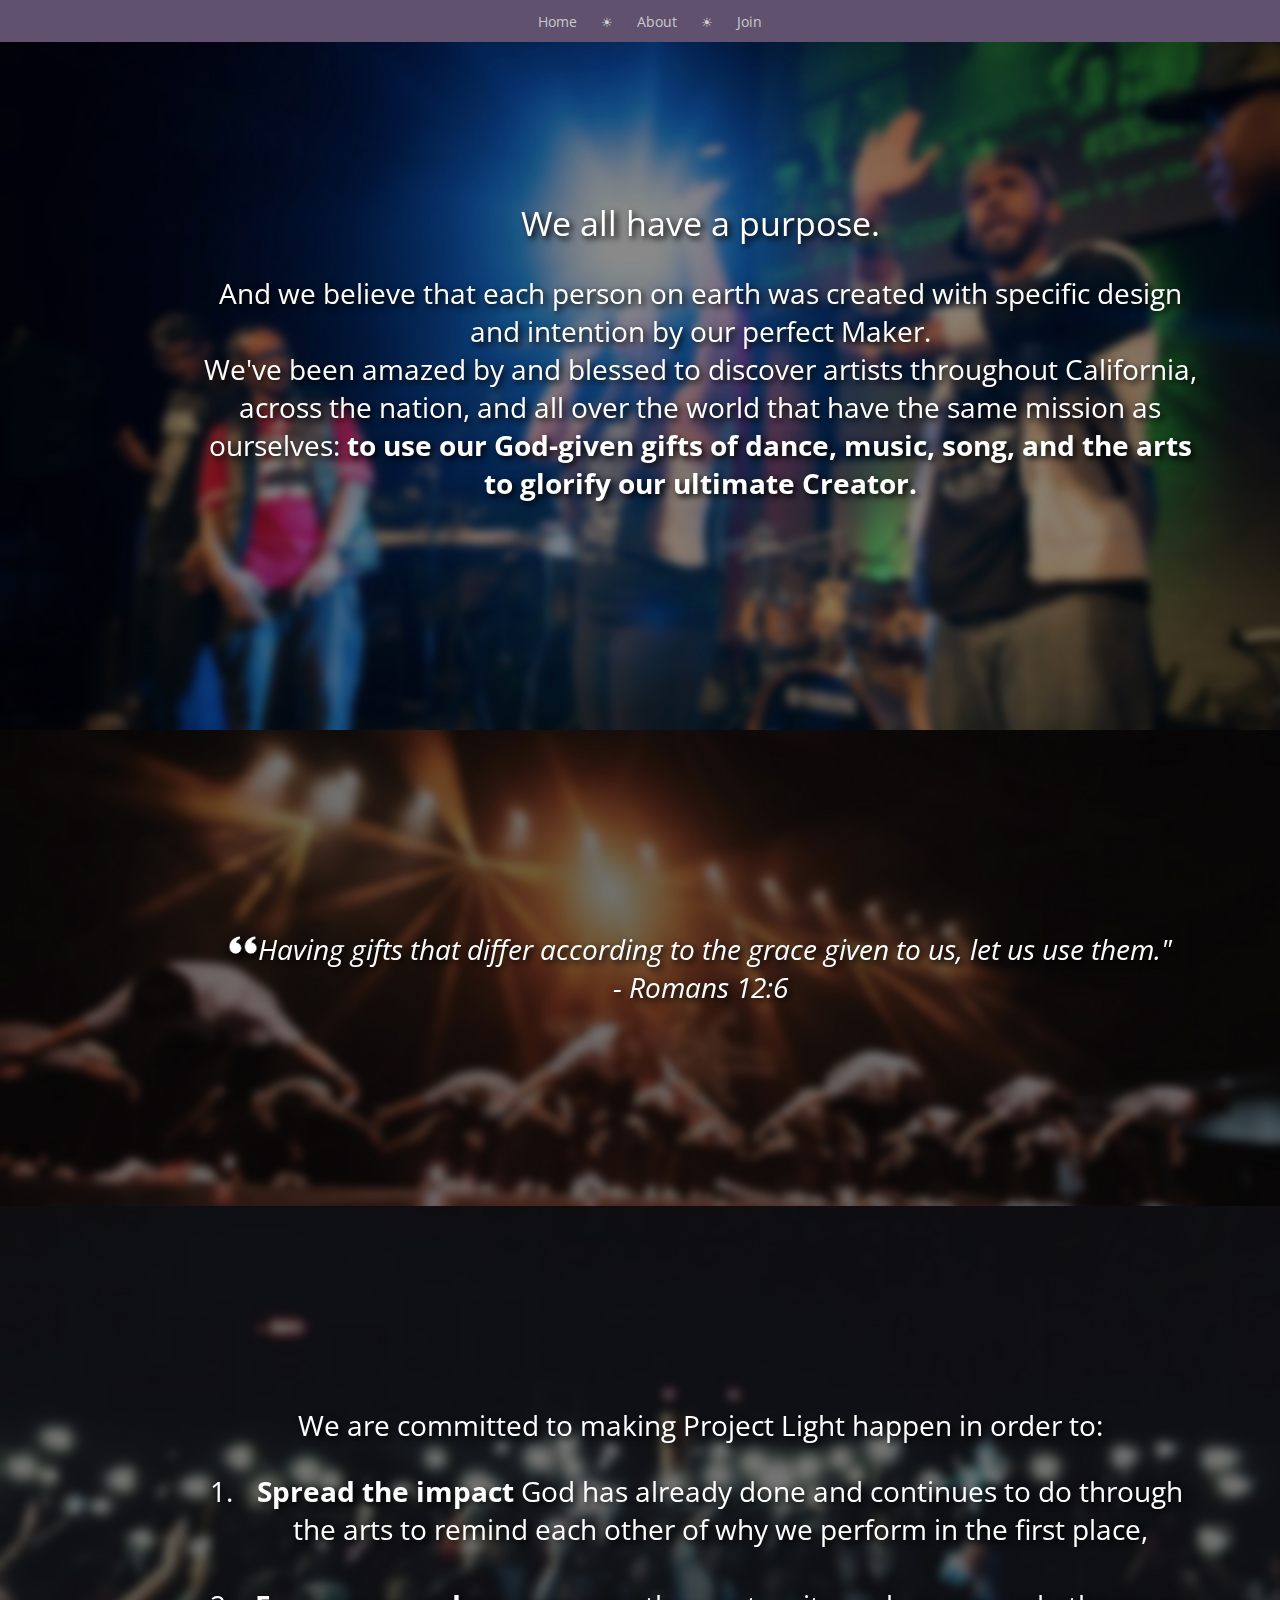
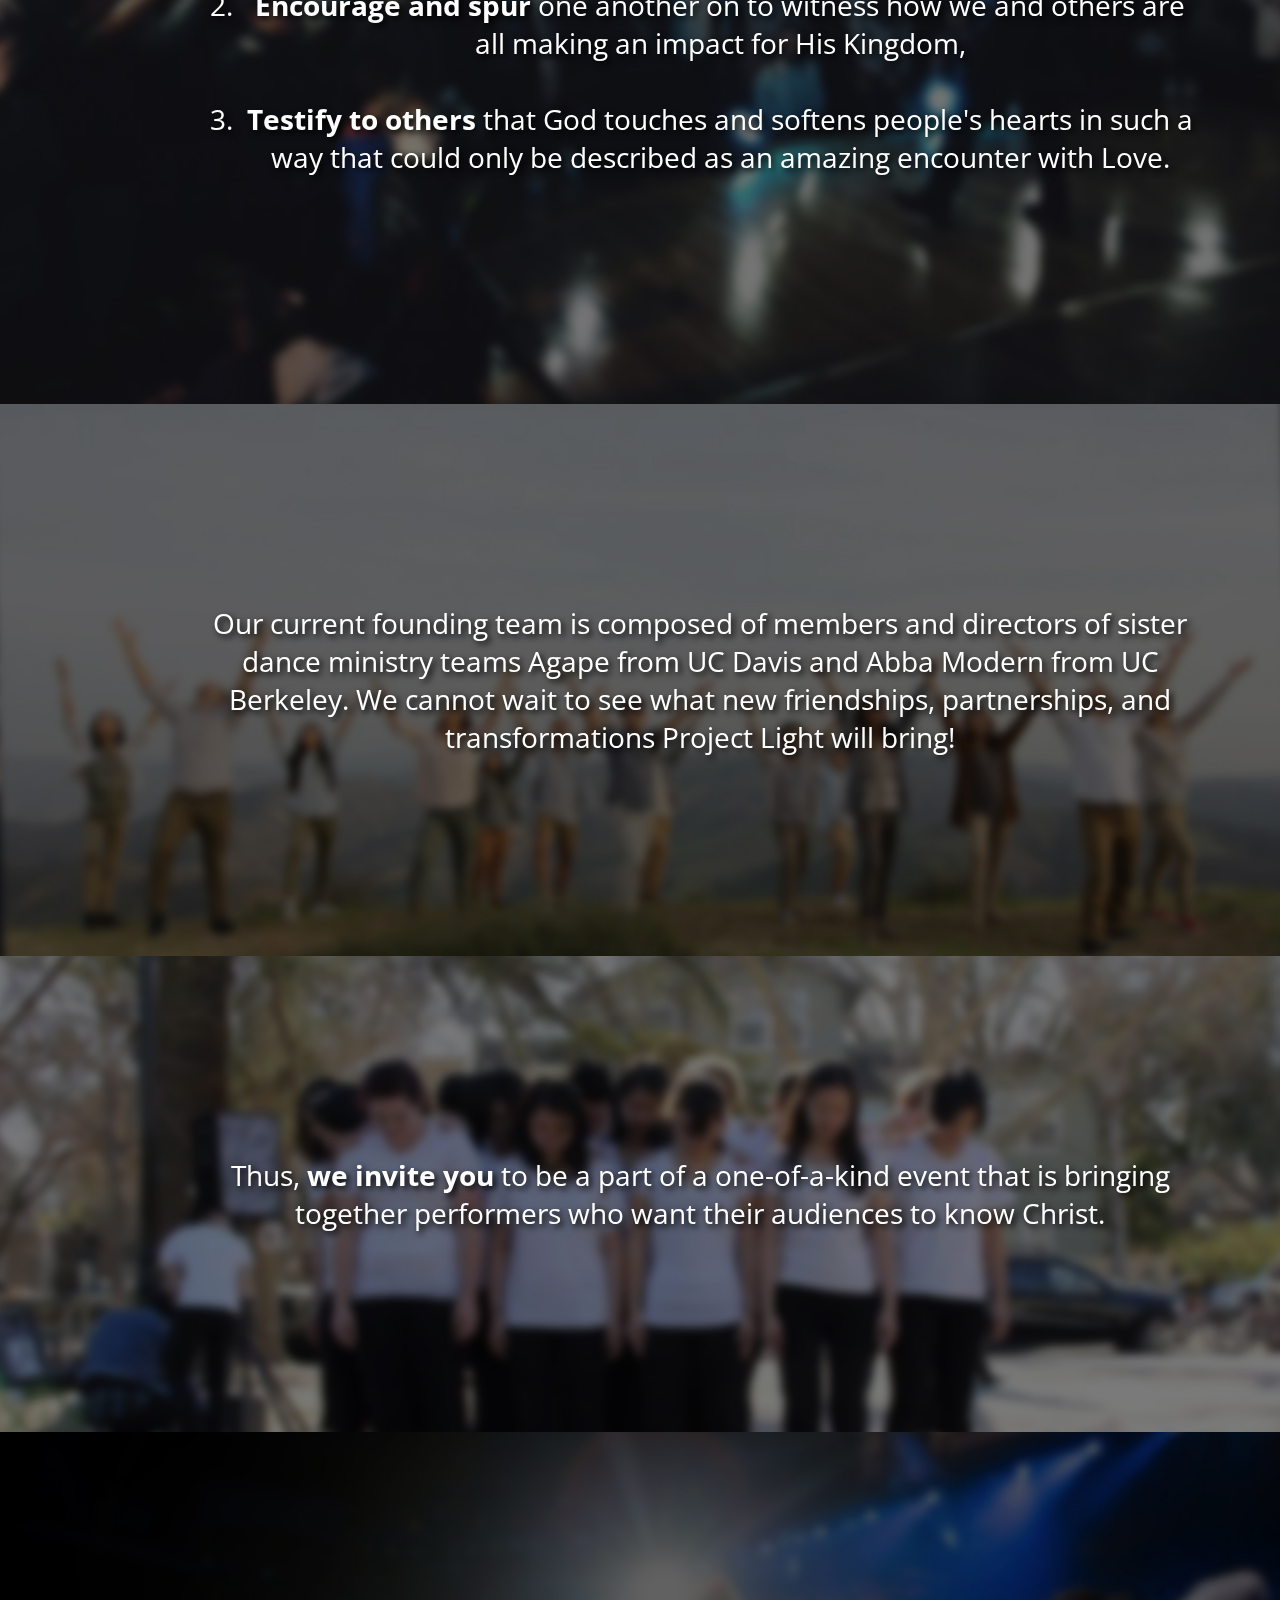
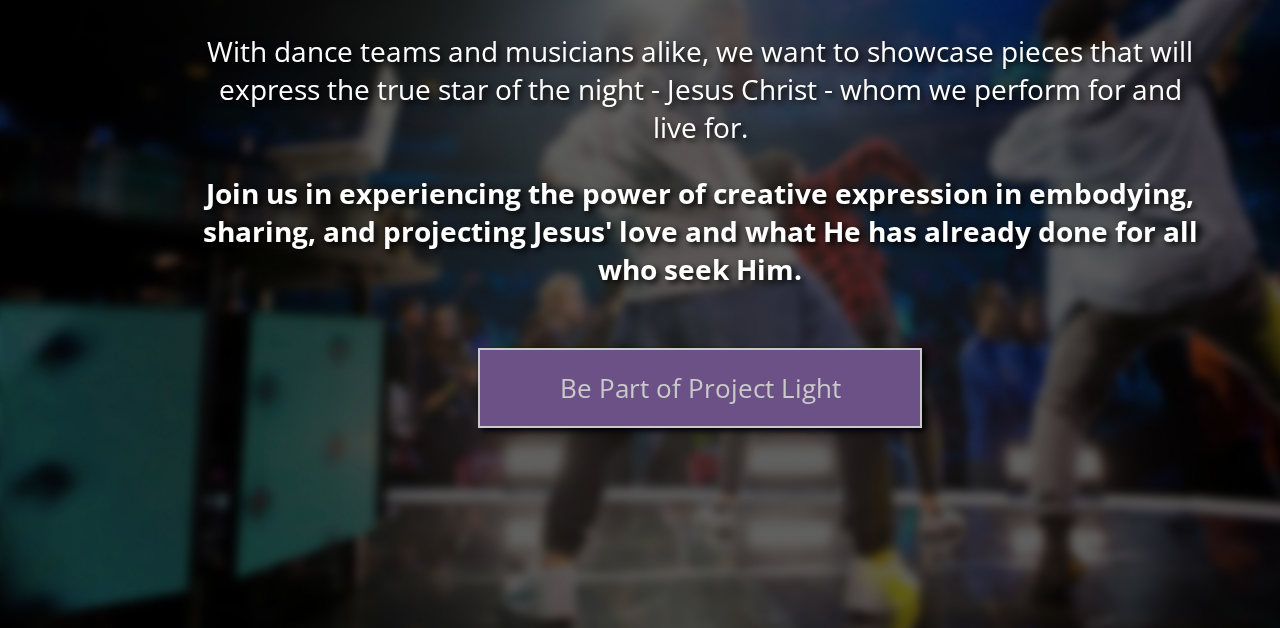
==== about.html @ 28d41141 "modify about copy again" ====
<html>
<head>
<title>About Project Light</title>
<link href="http://fonts.googleapis.com/css?family=Open+Sans:400,300,700,600" rel="stylesheet" type="text/css">
<link rel="stylesheet" type="text/css" href="assets/style.css" />
<script src="assets/jquery-1.9.1.js"></script>
<script src="assets/jquery.countdown.min.js"></script>
<script src="assets/script.js"></script>
</head>
<body>

	<div id="nav-bar">
		<a href="index.html" id="nav">Home</a> <small>&#9728;</small>
		<a href="about.html" id="nav">About</a> <small>&#9728;</small> 
		<a href="join.html" id="nav">Join</a>
	</div>


	<div id="page-wrapper">

		<section class="section" id="section1">
			<div class="text-reg">
				<big>We all have a purpose.</big> 
				<p>And we believe that each person on earth was created with specific design and intention by our perfect Maker.<br>
				We've been amazed by and blessed to discover artists throughout California, across the nation, and all over the world that have the same mission as ourselves: <b>to use our God-given gifts of dance, music, song, and the arts to glorify our ultimate Creator.</b></p>
			</div>
		</section>

		<section class="section" id="section2">
			<div class="text-reg">
			<img src="assets/img/icon-quote.png" width="30"><i>Having gifts that differ according to the grace given to us, let us use them." <br> - Romans 12:6</i>
			</div>
		</section>

		<section class="section" id="section3">
			<div class="text-reg">
				We are committed to making Project Light happen in order to:
				 <ol>
				 	<li><b>Spread the impact</b> God has already done and continues to do through the arts to remind each other of why we perform in the first place,</li><br>
				 	<li> <b>Encourage and spur</b> one another on to witness how we and others are all making an impact for His Kingdom,</li><br>
				 	<li> <b>Testify to others</b> that God touches and softens people's hearts in such a way that could only be described as an amazing encounter with Love.</li>
				</ol>
			</div>
		</section>

		<section class="section" id="section4">
			<div class="text-reg">
				Our current founding team is composed of members and directors of sister dance ministry teams Agape from UC Davis and Abba Modern from UC Berkeley. We cannot wait to see what new friendships, partnerships, and transformations Project Light will bring!
			</div>
		</section>

		<section class="section" id="section5">
			<div class="text-reg">
				Thus, <b>we invite you</b> to be a part of a one-of-a-kind event that is bringing together performers who want their audiences to know Christ.
			</div>
		</section>

		<section class="section" id="section6">
			<div class="text-reg">
				With dance teams and musicians alike, we want to showcase pieces that will express the true star of the night - Jesus Christ - whom we perform for and live for. 

				<p><b>Join us in experiencing the power of creative expression in embodying, sharing, and projecting Jesus' love and what He has already done for all who seek Him.</b></p>

				<a href="join.html">
					<div id="button">Be Part of Project Light</div>
				</a>
			</div>
		</section>

	</div>

</div>

</body>
</html>
---- assets/style.css ----
body {
    font-family: "Open Sans", "Helvetica Neue", Helvetica, Arial, sans-serif;
    margin: 0px;
    background-color: black;
}

a {
	text-decoration: none;
	color: #cacaca;
}

a:hover {
	color: white;
	cursor: crosshair;
}

#page-wrapper {

}

/* NAVIGATION */

#nav-bar {
	/* top: calc(100% - 42px); */
	top: 0px;
	background-color: #60526f;
	padding: 10px;
	text-align: center;
	color: lightgrey;
	/* position: relative; */
	position: fixed;
	z-index: 100;
	width: 100%
}

#nav {
	padding-left: 20px;
	padding-right: 20px;
	display: inline-block;
	text-decoration: none;
	font-size: 14px;
}

/*
.sticky {
	position: fixed;
	top: 0px;
}
*/

/* BANNER */

.banner-container-dark {

}

.banner-container-image {
	opacity: 0;
	position: absolute;
	transition: 400ms;
}

.banner-container-image.show {
	opacity: 1;
	height:  100%;
	margin-left: auto;
	margin-right: auto;
	left:  0px;
	right:  0px;
	/* position:  relative; */
	/* width:  100%; */
}

#banner-container .container {
	max-width: 1000px;
	margin: 0 auto;
	height: 100%;
	position: relative;
	overflow: hidden;
}

.banner {
	top: 200px;
	width: 400px;
	height: 400px;
	margin: 0px auto;
	position: absolute;
}

#banner-light {
	display: none;
}

.banner img {
	width: 100%;
	height: 100%;
	object-fit: cover;
}

#hover-bulb {
	text-align: center;
	color: white;
	position: absolute;
	top: 35%;
	left: 23%;
}

.banner-content {
	font-size: 26px;
	position: absolute;
	width: 530px;
	top: 250px;
	right: 55px;
	text-align: right;
}

#banner-content-dark {
	color: #353535;
}

#banner-content-light {
	color: white;
	display: none;
	position: absolute;
	top: 0px;
}

#PL-title-dark {
	font-size: 65px;
	color: #353535;
	text-transform: uppercase;
	font-weight: 700;
}

#PL-title-light {
	font-size: 65px;
	color: #fbf19f;
	text-transform: uppercase;
	font-weight: 700;
}

@media (max-width: 948px) {
	#banner-dark, #banner-light {
		position: relative;
		top: 50px;
	}

	#banner-light {
		position: absolute;
		left: 50%;
		transform: translateX(-50%);
	}

	.banner-content {
		position: relative;
		top: 30;
		text-align: center;
		right: 0;
		margin: 30px auto;
	}

	#banner-container {
		height: 100%
	}
}

/* INFO */

#countdown-box {
	background-image: url("img/bg-1.jpg");
	background-repeat:no-repeat;
	background-size:cover;
	width: 100%;
	height: 500px;
	/* position: absolute; */
}

#clock-a {
    width: 200px;
    margin: 0px auto;
    padding: 5px;
    margin-top: 15px;
    margin-bottom: 25px;
    font-size: 20px;
}

.text-shadow {
	color: white;
	-webkit-filter: drop-shadow(5px 5px 6px #414141);
}

.text-center {
	font-size: 40px;
	text-align: center;
	top: 35px;
	position: relative;
	padding: 10px;
}

/* MAIN CONTENT */

.section {
	width: 100%;
	position: relative;
	text-align: center;
	background-repeat: no-repeat;
    background-size:cover;
}

#section1 {
	background-image: url("img/bg-3.jpg");
}

#section2 {
	background-image: url("img/bg-4.jpg");
}

#section3 {
	background-image: url("img/bg-5.jpg");
}

#section4 {
	background-image: url("img/bg-6.jpg");
}

#section5 {
	background-image: url("img/bg-7.jpg");
}

#section6 {
	background-image: url("img/bg-8.jpg");
}

.text-reg {
	color: white;
	-webkit-filter: drop-shadow(3px 3px 3px black);
	width: 1000px;
	font-size: 28px;
	margin: 0px auto;
	padding: 200px;
}

.text-join {
	color: black;
	width: 1000px;
	font-size: 22px;
	margin: 0px auto;
	padding: 50px;
}


#button {
	border-style: solid;
    border-width: 2px;
    width: 400px;
    margin: 0px auto;
    padding: 20px;
    font-size: 26px;
    background-color: #6b5186;
    position: relative;
    margin-top: 60px;
    transition: 0.3s;
}

.page-preview {
	border-style: solid;
    border-width: 2px;
    width: 40%;
    height: 140px;
    margin: 0px auto;
    margin-top: 50px;
    margin-bottom: 50px;
    margin-right: 30px;
    padding: 30px;
    font-size: 16px;
    display: inline-block;
    vertical-align: top;
    position: relative;
    text-align: center;
}

.quote {
	padding-bottom: 50px;
	font-style: italic;
	text-align: center;
	font-size: 30px;
}

#go {
	bottom: 0px;
	text-align: center;
	position: absolute;
	background-color: #6b5186;
	width: 100%;
	height: 40px;
	left: 0px;
	padding-top: 5px;
	font-size: 22px;
	font-weight: 700;
	transition: 0.3s;
}

#go:hover #button:hover {
	background-color: #9869cb;
}
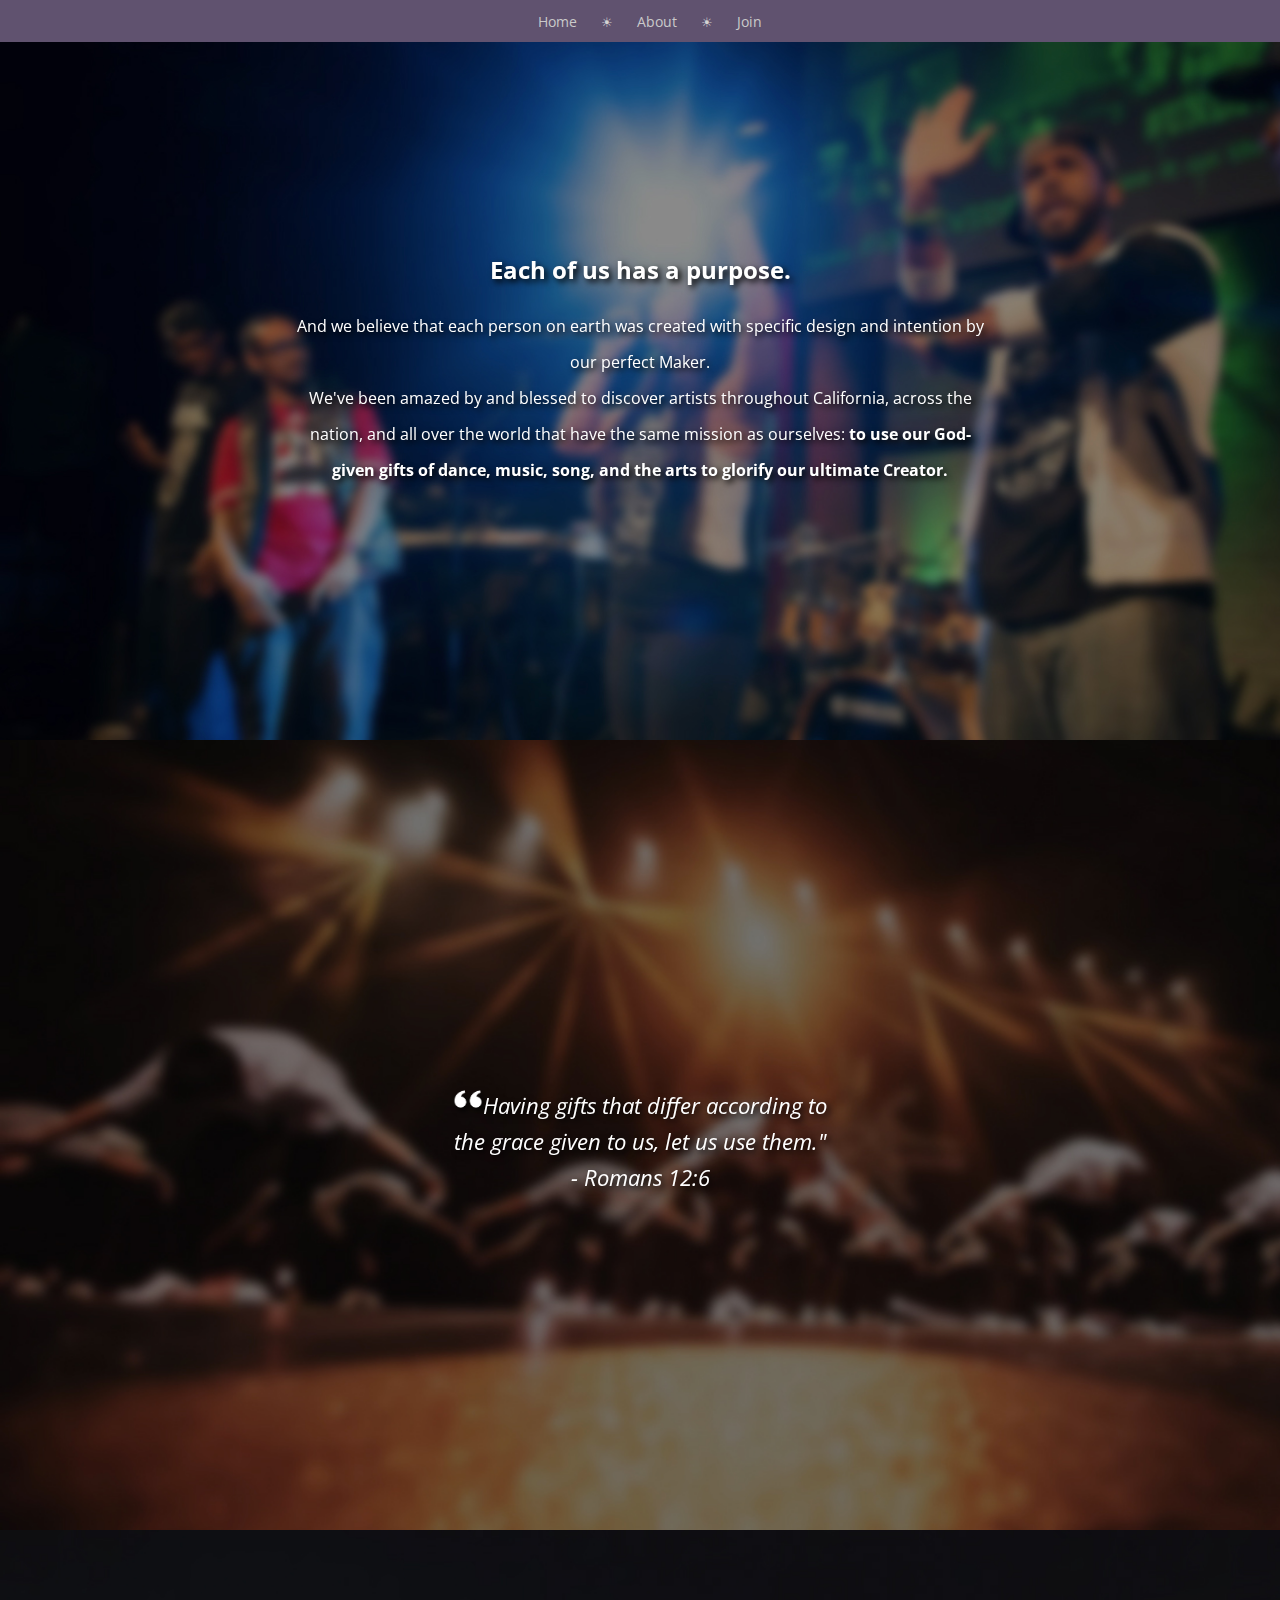
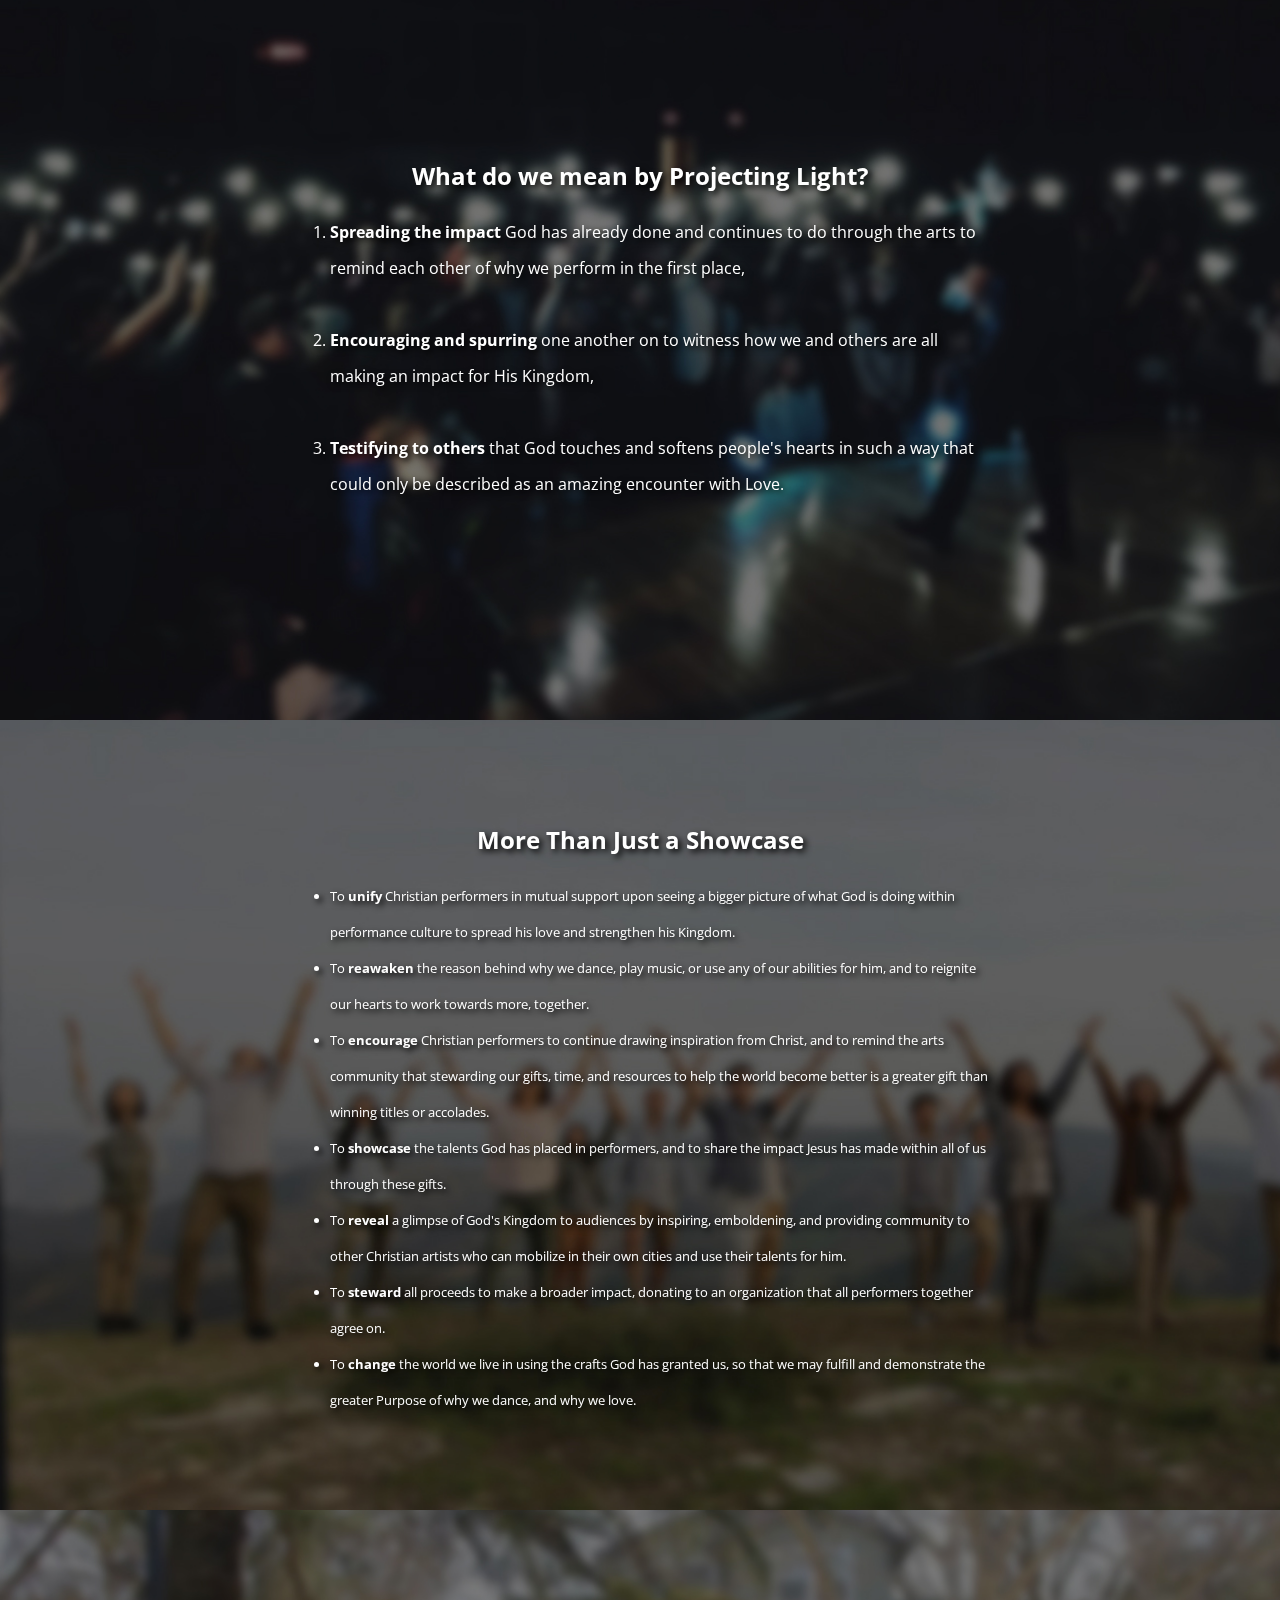
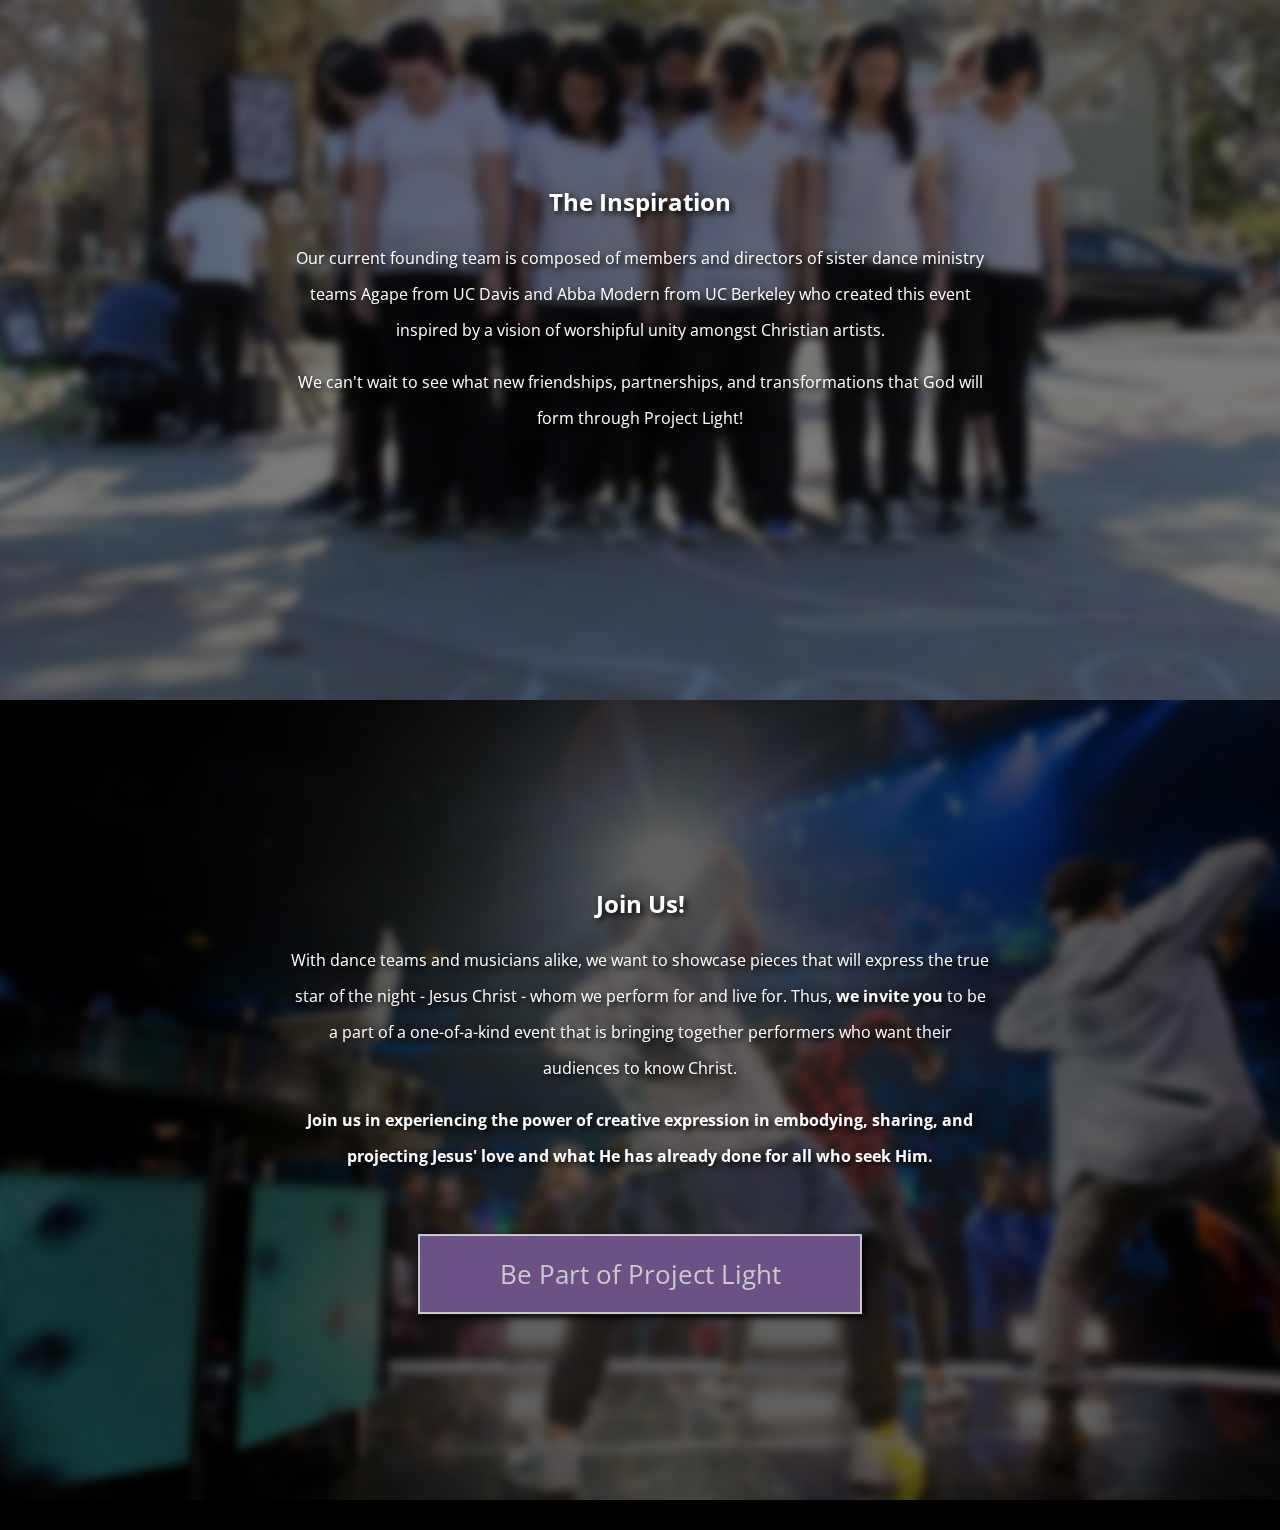
==== commit c12dfcaf: "Many changes" ====
--- a/about.html
+++ b/about.html
@@ -19,45 +19,63 @@
 	<div id="page-wrapper">
 
 		<section class="section" id="section1">
-			<div class="text-reg">
-				<big>We all have a purpose.</big> 
+			<div class="text-about">
+				<h2>Each of us has a purpose.</h2> 
 				<p>And we believe that each person on earth was created with specific design and intention by our perfect Maker.<br>
 				We've been amazed by and blessed to discover artists throughout California, across the nation, and all over the world that have the same mission as ourselves: <b>to use our God-given gifts of dance, music, song, and the arts to glorify our ultimate Creator.</b></p>
 			</div>
 		</section>
 
 		<section class="section" id="section2">
-			<div class="text-reg">
-			<img src="assets/img/icon-quote.png" width="30"><i>Having gifts that differ according to the grace given to us, let us use them." <br> - Romans 12:6</i>
+			<div class="text-about quote">
+			<img src="assets/img/icon-quote.png" width="30"><small><i>Having gifts that differ according to <br>the grace given to us, let us use them." <br> - Romans 12:6</i></small>
 			</div>
 		</section>
 
 		<section class="section" id="section3">
-			<div class="text-reg">
-				We are committed to making Project Light happen in order to:
-				 <ol>
-				 	<li><b>Spread the impact</b> God has already done and continues to do through the arts to remind each other of why we perform in the first place,</li><br>
-				 	<li> <b>Encourage and spur</b> one another on to witness how we and others are all making an impact for His Kingdom,</li><br>
-				 	<li> <b>Testify to others</b> that God touches and softens people's hearts in such a way that could only be described as an amazing encounter with Love.</li>
+			<div class="text-about">
+				<h2>What do we mean by Projecting Light?</h2>
+				 <ol align="left">
+				 	<li><b>Spreading the impact</b> God has already done and continues to do through the arts to remind each other of why we perform in the first place,</li><br>
+				 	<li> <b>Encouraging and spurring</b> one another on to witness how we and others are all making an impact for His Kingdom,</li><br>
+				 	<li> <b>Testifying to others</b> that God touches and softens people's hearts in such a way that could only be described as an amazing encounter with Love.</li>
 				</ol>
 			</div>
 		</section>
 
 		<section class="section" id="section4">
-			<div class="text-reg">
-				Our current founding team is composed of members and directors of sister dance ministry teams Agape from UC Davis and Abba Modern from UC Berkeley. We cannot wait to see what new friendships, partnerships, and transformations Project Light will bring!
+			<div class="text-about">
+				<h2>More Than Just a Showcase</h2> 
+				<ul align="left">
+					<small><li>To <b>unify</b> Christian performers in mutual support upon seeing a bigger picture of what God is doing within performance culture to spread his love and strengthen his Kingdom.</li>
+
+					<li>To <b>reawaken</b> the reason behind why we dance, play music, or use any of our abilities for him, and to reignite our hearts to work towards more, together.</li>
+
+					<li>To <b>encourage</b> Christian performers to continue drawing inspiration from Christ, and to remind the arts community that stewarding our gifts, time, and resources to help the world become better is a greater gift than winning titles or accolades.</li>
+
+					<li>To <b>showcase</b> the talents God has placed in performers, and to share the impact Jesus has made within all of us through these gifts.</li>
+
+					<li>To <b>reveal</b> a glimpse of God's Kingdom to audiences by inspiring, emboldening, and providing community to other Christian artists who can mobilize in their own cities and use their talents for him.</li>
+
+					<li>To <b>steward</b> all proceeds to make a broader impact, donating to an organization that all performers together agree on.</li>
+
+					<li>To <b>change</b> the world we live in using the crafts God has granted us, so that we may fulfill and demonstrate the greater Purpose of why we dance, and why we love.</li></small>
+				</ul>
 			</div>
 		</section>
 
 		<section class="section" id="section5">
-			<div class="text-reg">
-				Thus, <b>we invite you</b> to be a part of a one-of-a-kind event that is bringing together performers who want their audiences to know Christ.
+			<div class="text-about">
+				<h2>The Inspiration</h2> 
+				Our current founding team is composed of members and directors of sister dance ministry teams Agape from UC Davis and Abba Modern from UC Berkeley who created this event inspired by a vision of worshipful unity amongst Christian artists. 
+				<p>We can't wait to see what new friendships, partnerships, and transformations that God will form through Project Light!</p>
 			</div>
 		</section>
 
 		<section class="section" id="section6">
-			<div class="text-reg">
-				With dance teams and musicians alike, we want to showcase pieces that will express the true star of the night - Jesus Christ - whom we perform for and live for. 
+			<div class="text-about">
+				<h2>Join Us!</h2> 
+				With dance teams and musicians alike, we want to showcase pieces that will express the true star of the night - Jesus Christ - whom we perform for and live for. Thus, <b>we invite you</b> to be a part of a one-of-a-kind event that is bringing together performers who want their audiences to know Christ.
 
 				<p><b>Join us in experiencing the power of creative expression in embodying, sharing, and projecting Jesus' love and what He has already done for all who seek Him.</b></p>
 
--- a/assets/style.css
+++ b/assets/style.css
@@ -67,14 +67,21 @@
 	margin-right: auto;
 	left:  0px;
 	right:  0px;
-	/* position:  relative; */
-	/* width:  100%; */
 }
 
 #banner-container .container {
 	max-width: 1000px;
 	margin: 0 auto;
 	height: 100%;
+	position: relative;
+	overflow: hidden;
+}
+
+.container2 {
+	max-width: 1200px;
+	margin: 0 auto;
+	/* height: 100%; */
+	width: 100%;
 	position: relative;
 	overflow: hidden;
 }
@@ -171,17 +178,33 @@
 	background-repeat:no-repeat;
 	background-size:cover;
 	width: 100%;
-	height: 500px;
-	/* position: absolute; */
+	height: 650px;
+	text-align: center;
+	position:  relative;
+}
+
+.box {
+	width: 30%;
+	padding: 30px;
+	font-size: 16px;
+	display: inline-block;
+	vertical-align: center;
+	position: relative;
+	text-align: center;
+	margin:  0px auto;
+	overflow: hidden;
+}
+
+#map {
+	position: relative;
+	margin-top: 4%;
 }
 
 #clock-a {
     width: 200px;
     margin: 0px auto;
-    padding: 5px;
-    margin-top: 15px;
-    margin-bottom: 25px;
-    font-size: 20px;
+    font-size: 26px;
+    margin-top: -30px;
 }
 
 .text-shadow {
@@ -201,10 +224,13 @@
 
 .section {
 	width: 100%;
+	height: 800px;
 	position: relative;
 	text-align: center;
 	background-repeat: no-repeat;
-    background-size:cover;
+	background-size:cover;
+	margin-top: -30px;
+	margin-bottom: -30px;
 }
 
 #section1 {
@@ -231,13 +257,30 @@
 	background-image: url("img/bg-8.jpg");
 }
 
+.text-about {
+	color: white;
+	-webkit-filter: drop-shadow(3px 3px 3px black);
+	width: 700px;
+	font-size: 16px;
+	line-height: 36px;
+	margin: 0px auto;
+	position: relative;
+	top: 50%;
+	-webkit-transform: translateY(-50%);
+	-ms-transform: translateY(-50%);
+	transform: translateY(-50%);
+}
+
 .text-reg {
 	color: white;
 	-webkit-filter: drop-shadow(3px 3px 3px black);
 	width: 1000px;
+	width: 100%;
 	font-size: 28px;
 	margin: 0px auto;
-	padding: 200px;
+	padding-top: 200px;
+	padding-top: 100px;
+	text-align:  center;
 }
 
 .text-join {
@@ -264,26 +307,30 @@
 
 .page-preview {
 	border-style: solid;
-    border-width: 2px;
-    width: 40%;
-    height: 140px;
-    margin: 0px auto;
-    margin-top: 50px;
-    margin-bottom: 50px;
-    margin-right: 30px;
-    padding: 30px;
-    font-size: 16px;
-    display: inline-block;
-    vertical-align: top;
-    position: relative;
-    text-align: center;
+	border-width: 2px;
+	width: 30%;
+	height: 270px;
+	padding: 30px;
+	font-size: 16px;
+	display: inline-block;
+	vertical-align: top;
+	position: relative;
+	text-align: center;
+	margin:  0px auto;
+	margin-left: 10px;
+	margin-right: 10px;
+	overflow: hidden;
+	background-color: #343137;
 }
 
 .quote {
-	padding-bottom: 50px;
 	font-style: italic;
 	text-align: center;
-	font-size: 30px;
+	font-size: 26px;
+	padding-top:  100px;
+	position: relative;
+	margin: 0px auto;
+	padding-bottom: 100px;
 }
 
 #go {
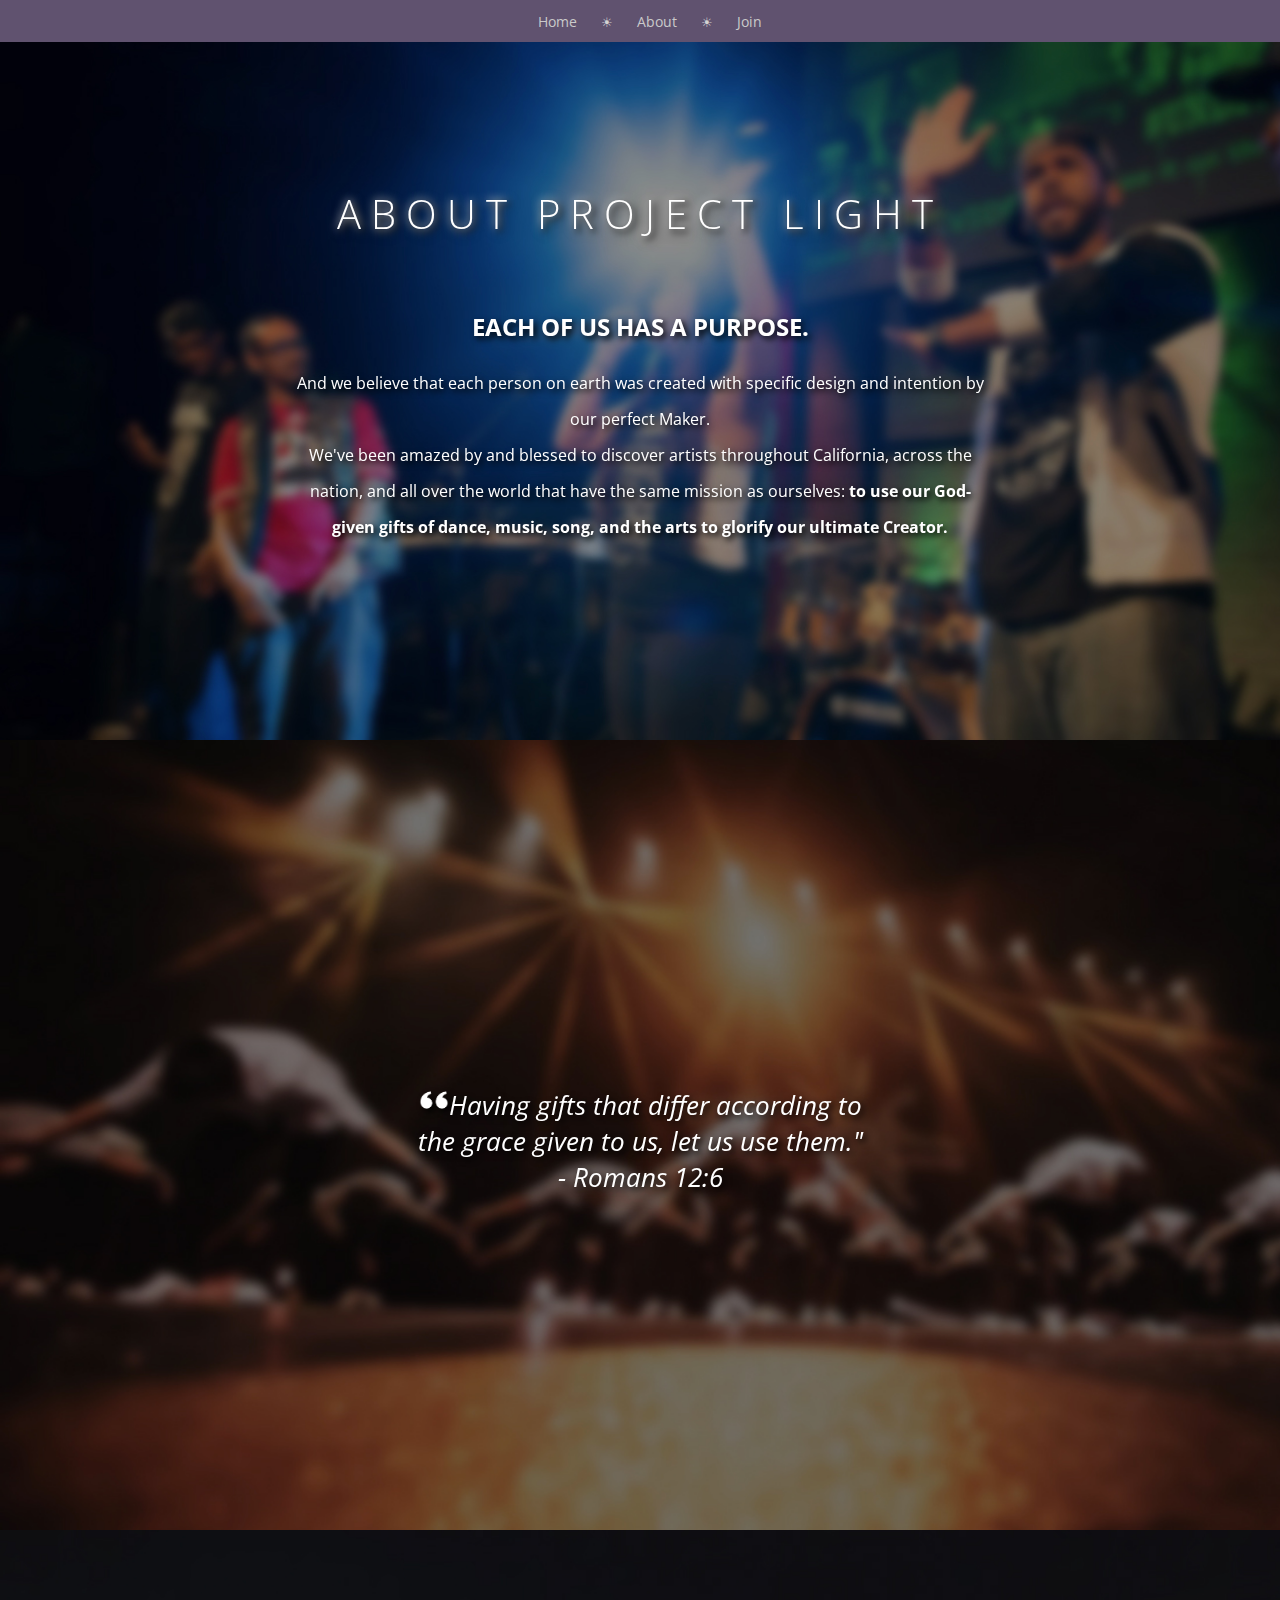
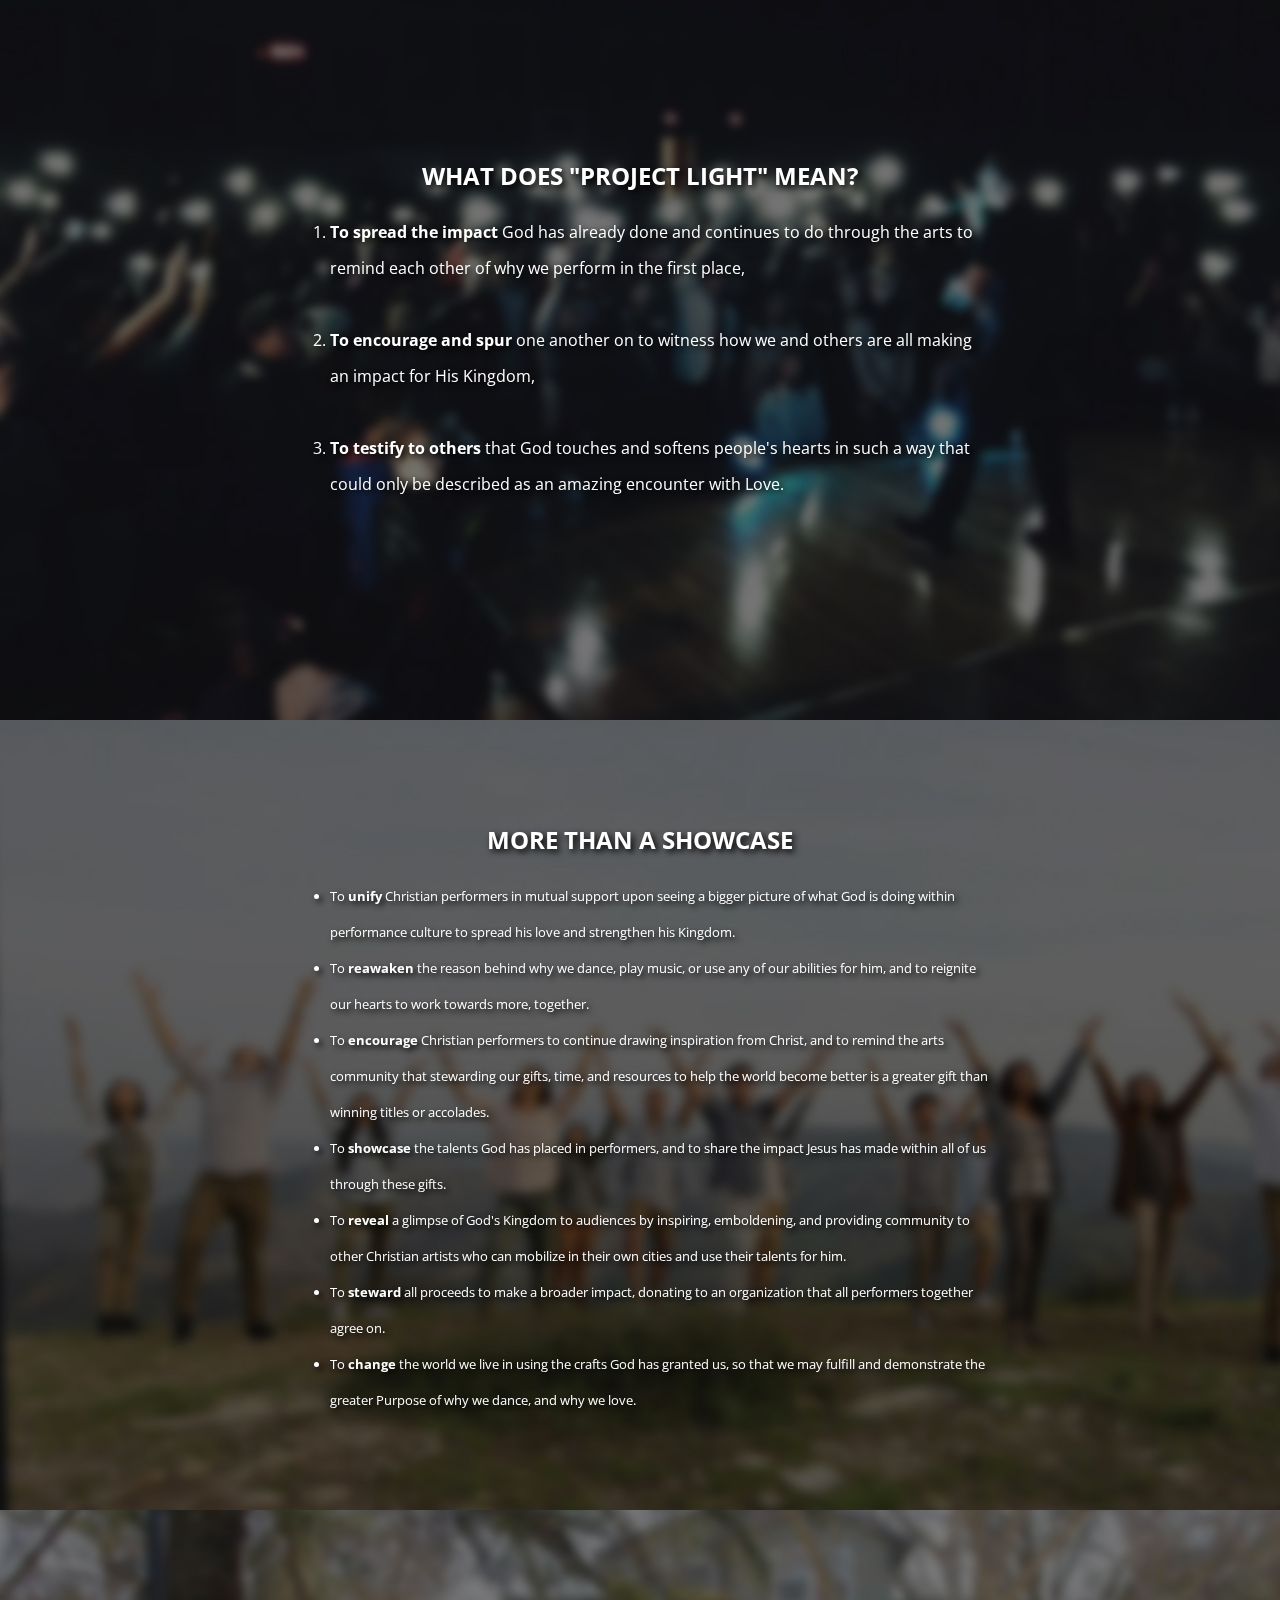
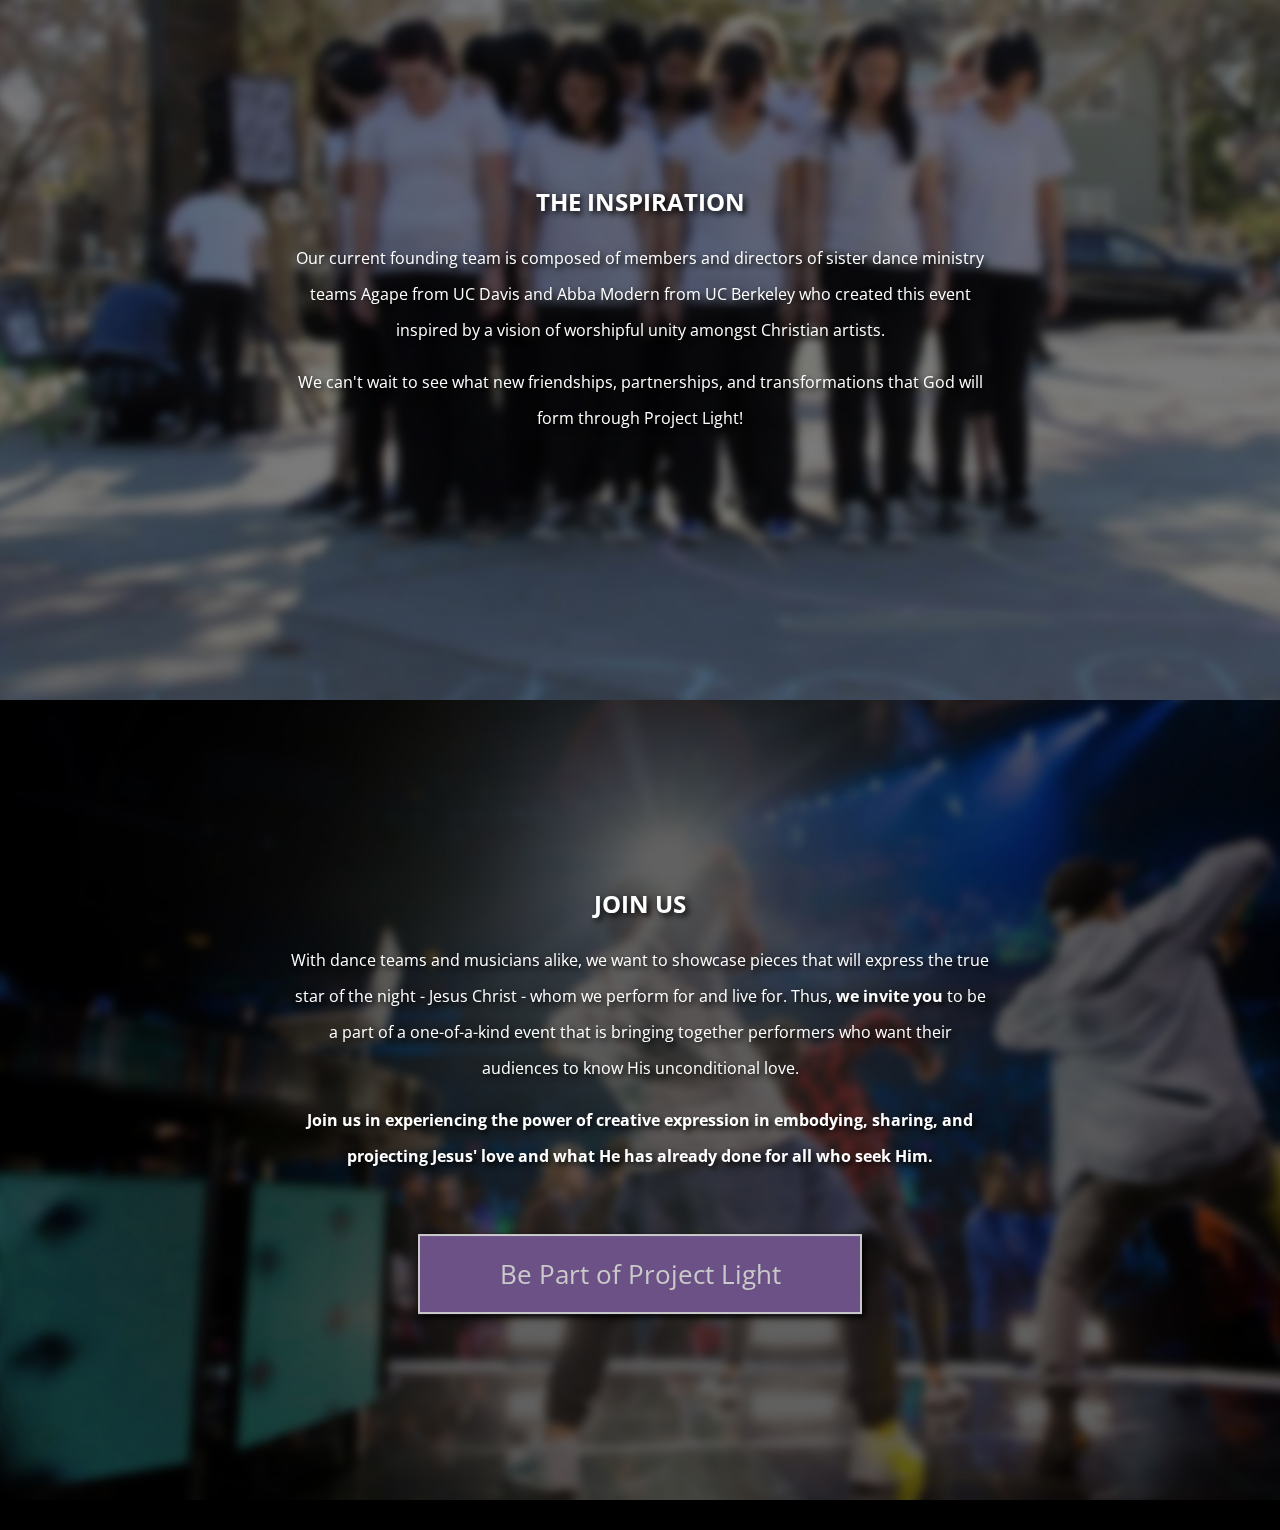
==== commit fce2d4fa: "More changes" ====
--- a/about.html
+++ b/about.html
@@ -20,7 +20,8 @@
 
 		<section class="section" id="section1">
 			<div class="text-about">
-				<h2>Each of us has a purpose.</h2> 
+				<h1>ABOUT PROJECT LIGHT</h1>
+				<h2>EACH OF US HAS A PURPOSE.</h2> 
 				<p>And we believe that each person on earth was created with specific design and intention by our perfect Maker.<br>
 				We've been amazed by and blessed to discover artists throughout California, across the nation, and all over the world that have the same mission as ourselves: <b>to use our God-given gifts of dance, music, song, and the arts to glorify our ultimate Creator.</b></p>
 			</div>
@@ -28,24 +29,24 @@
 
 		<section class="section" id="section2">
 			<div class="text-about quote">
-			<img src="assets/img/icon-quote.png" width="30"><small><i>Having gifts that differ according to <br>the grace given to us, let us use them." <br> - Romans 12:6</i></small>
+			<img src="assets/img/icon-quote.png" width="30"><i>Having gifts that differ according to <br>the grace given to us, let us use them." <br> - Romans 12:6</i>
 			</div>
 		</section>
 
 		<section class="section" id="section3">
 			<div class="text-about">
-				<h2>What do we mean by Projecting Light?</h2>
+				<h2>WHAT DOES "PROJECT LIGHT" MEAN?</h2>
 				 <ol align="left">
-				 	<li><b>Spreading the impact</b> God has already done and continues to do through the arts to remind each other of why we perform in the first place,</li><br>
-				 	<li> <b>Encouraging and spurring</b> one another on to witness how we and others are all making an impact for His Kingdom,</li><br>
-				 	<li> <b>Testifying to others</b> that God touches and softens people's hearts in such a way that could only be described as an amazing encounter with Love.</li>
+				 	<li><b>To spread the impact</b> God has already done and continues to do through the arts to remind each other of why we perform in the first place,</li><br>
+				 	<li> <b>To encourage and spur</b> one another on to witness how we and others are all making an impact for His Kingdom,</li><br>
+				 	<li> <b>To testify to others</b> that God touches and softens people's hearts in such a way that could only be described as an amazing encounter with Love.</li>
 				</ol>
 			</div>
 		</section>
 
 		<section class="section" id="section4">
 			<div class="text-about">
-				<h2>More Than Just a Showcase</h2> 
+				<h2>MORE THAN A SHOWCASE</h2> 
 				<ul align="left">
 					<small><li>To <b>unify</b> Christian performers in mutual support upon seeing a bigger picture of what God is doing within performance culture to spread his love and strengthen his Kingdom.</li>
 
@@ -66,7 +67,7 @@
 
 		<section class="section" id="section5">
 			<div class="text-about">
-				<h2>The Inspiration</h2> 
+				<h2>THE INSPIRATION</h2> 
 				Our current founding team is composed of members and directors of sister dance ministry teams Agape from UC Davis and Abba Modern from UC Berkeley who created this event inspired by a vision of worshipful unity amongst Christian artists. 
 				<p>We can't wait to see what new friendships, partnerships, and transformations that God will form through Project Light!</p>
 			</div>
@@ -74,8 +75,8 @@
 
 		<section class="section" id="section6">
 			<div class="text-about">
-				<h2>Join Us!</h2> 
-				With dance teams and musicians alike, we want to showcase pieces that will express the true star of the night - Jesus Christ - whom we perform for and live for. Thus, <b>we invite you</b> to be a part of a one-of-a-kind event that is bringing together performers who want their audiences to know Christ.
+				<h2>JOIN US</h2> 
+				With dance teams and musicians alike, we want to showcase pieces that will express the true star of the night - Jesus Christ - whom we perform for and live for. Thus, <b>we invite you</b> to be a part of a one-of-a-kind event that is bringing together performers who want their audiences to know His unconditional love.
 
 				<p><b>Join us in experiencing the power of creative expression in embodying, sharing, and projecting Jesus' love and what He has already done for all who seek Him.</b></p>
 
--- a/assets/style.css
+++ b/assets/style.css
@@ -77,15 +77,6 @@
 	overflow: hidden;
 }
 
-.container2 {
-	max-width: 1200px;
-	margin: 0 auto;
-	/* height: 100%; */
-	width: 100%;
-	position: relative;
-	overflow: hidden;
-}
-
 .banner {
 	top: 200px;
 	width: 400px;
@@ -175,8 +166,8 @@
 
 #countdown-box {
 	background-image: url("img/bg-1.jpg");
-	background-repeat:no-repeat;
-	background-size:cover;
+	background-repeat: no-repeat;
+	background-size: cover;
 	width: 100%;
 	height: 650px;
 	text-align: center;
@@ -220,6 +211,17 @@
 	padding: 10px;
 }
 
+.container2 {
+	background-image: url("img/bg-9.jpg");
+	background-repeat: no-repeat;
+	background-size: cover;
+	height: 750px;
+	margin: 0 auto;
+	width: 100%;
+	position: relative;
+	overflow: hidden;
+}
+
 /* MAIN CONTENT */
 
 .section {
@@ -255,6 +257,38 @@
 
 #section6 {
 	background-image: url("img/bg-8.jpg");
+}
+
+#section7 {
+	background-image: url("img/bg-10.jpg");
+}
+
+#section8 {
+	background-image: url("img/bg-11.jpg");
+}
+
+#section9 {
+	background-image: url("img/bg-12.jpg");
+}
+
+#section10 {
+	background-image: url("img/bg-13.jpg");
+}
+
+#section11 {
+	background-image: url("img/bg-14.jpg");
+}
+
+#section12 {
+	background-image: url("img/bg-15.jpg");
+}
+
+h1 {
+	letter-spacing: 10px;
+	padding-bottom: 50px;
+	font-weight: 100;
+	font-size: 40px;
+	-webkit-filter: drop-shadow(0px 0px 5px white);
 }
 
 .text-about {
@@ -284,11 +318,17 @@
 }
 
 .text-join {
-	color: black;
-	width: 1000px;
-	font-size: 22px;
+	color: white;
+	-webkit-filter: drop-shadow(3px 3px 3px black);
+	max-width: 700px;
+	font-size: 16px;
+	line-height: 36px;
 	margin: 0px auto;
-	padding: 50px;
+	position: relative;
+	top: 50%;
+	-webkit-transform: translateY(-50%);
+	-ms-transform: translateY(-50%);
+	transform: translateY(-50%);
 }
 
 
@@ -308,7 +348,7 @@
 .page-preview {
 	border-style: solid;
 	border-width: 2px;
-	width: 30%;
+	width: 25%;
 	height: 270px;
 	padding: 30px;
 	font-size: 16px;
@@ -331,6 +371,24 @@
 	position: relative;
 	margin: 0px auto;
 	padding-bottom: 100px;
+}
+
+.join-options {
+	padding-top: 10px;
+}
+
+.option {
+	width: 150px;
+	height: 145px;
+	background-color: white;
+	display: inline-block;
+	margin-left: 30px;
+	margin-right: 30px;
+	color: black;
+	font-weight: 800;
+	font-size: 20px;
+	padding: 10px;
+	vertical-align: top;
 }
 
 #go {
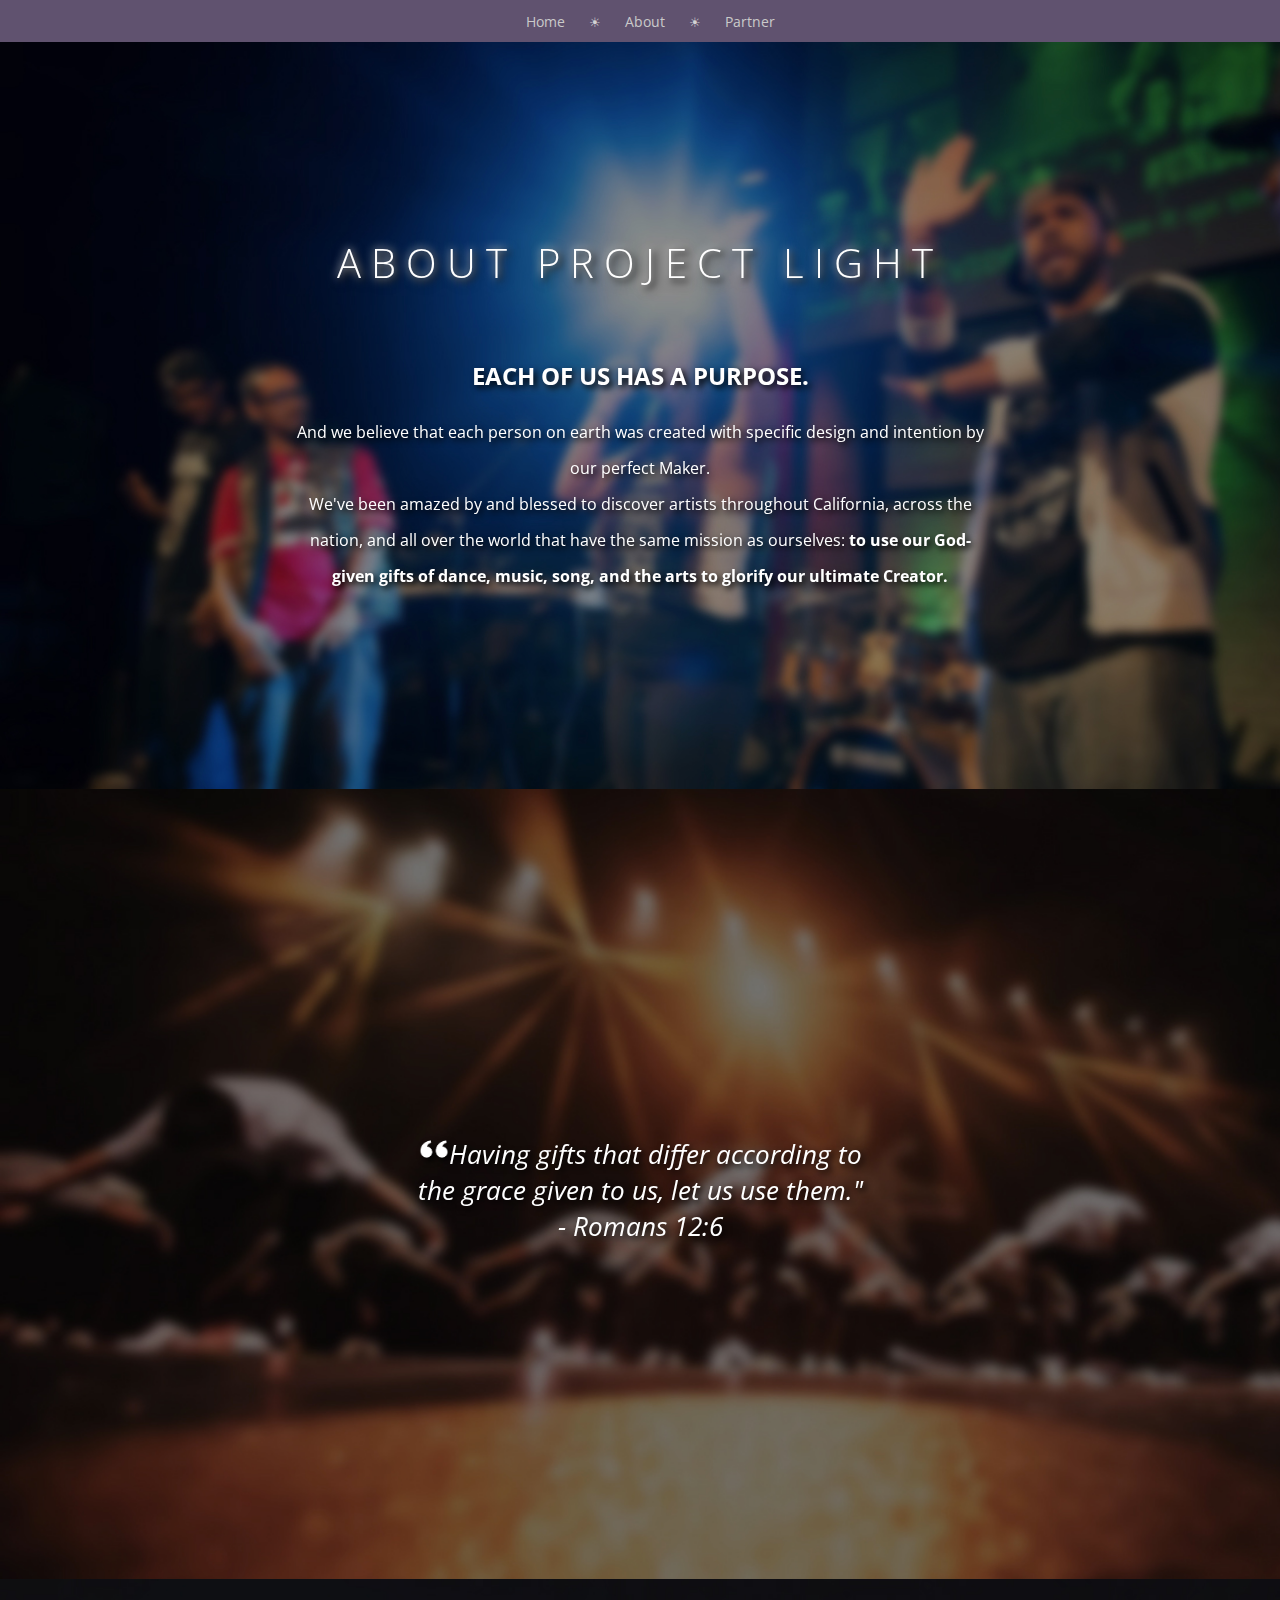
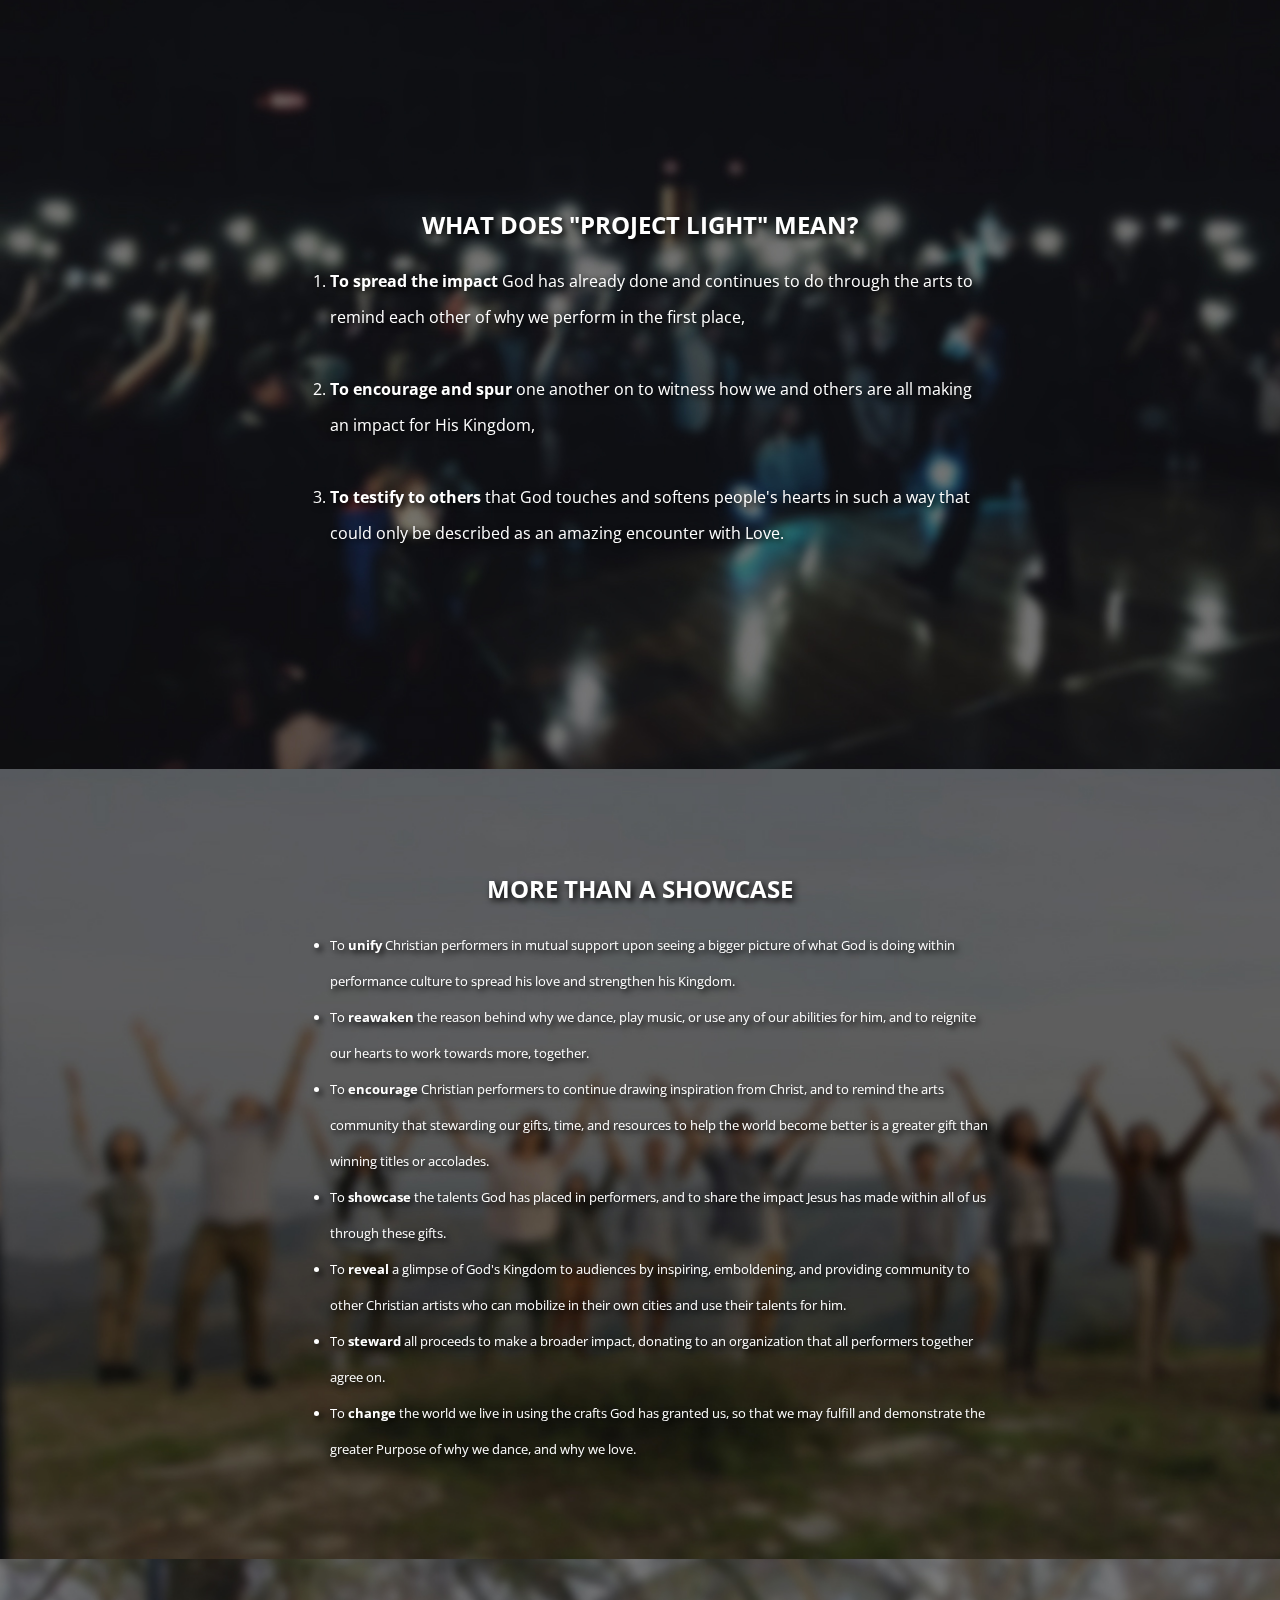
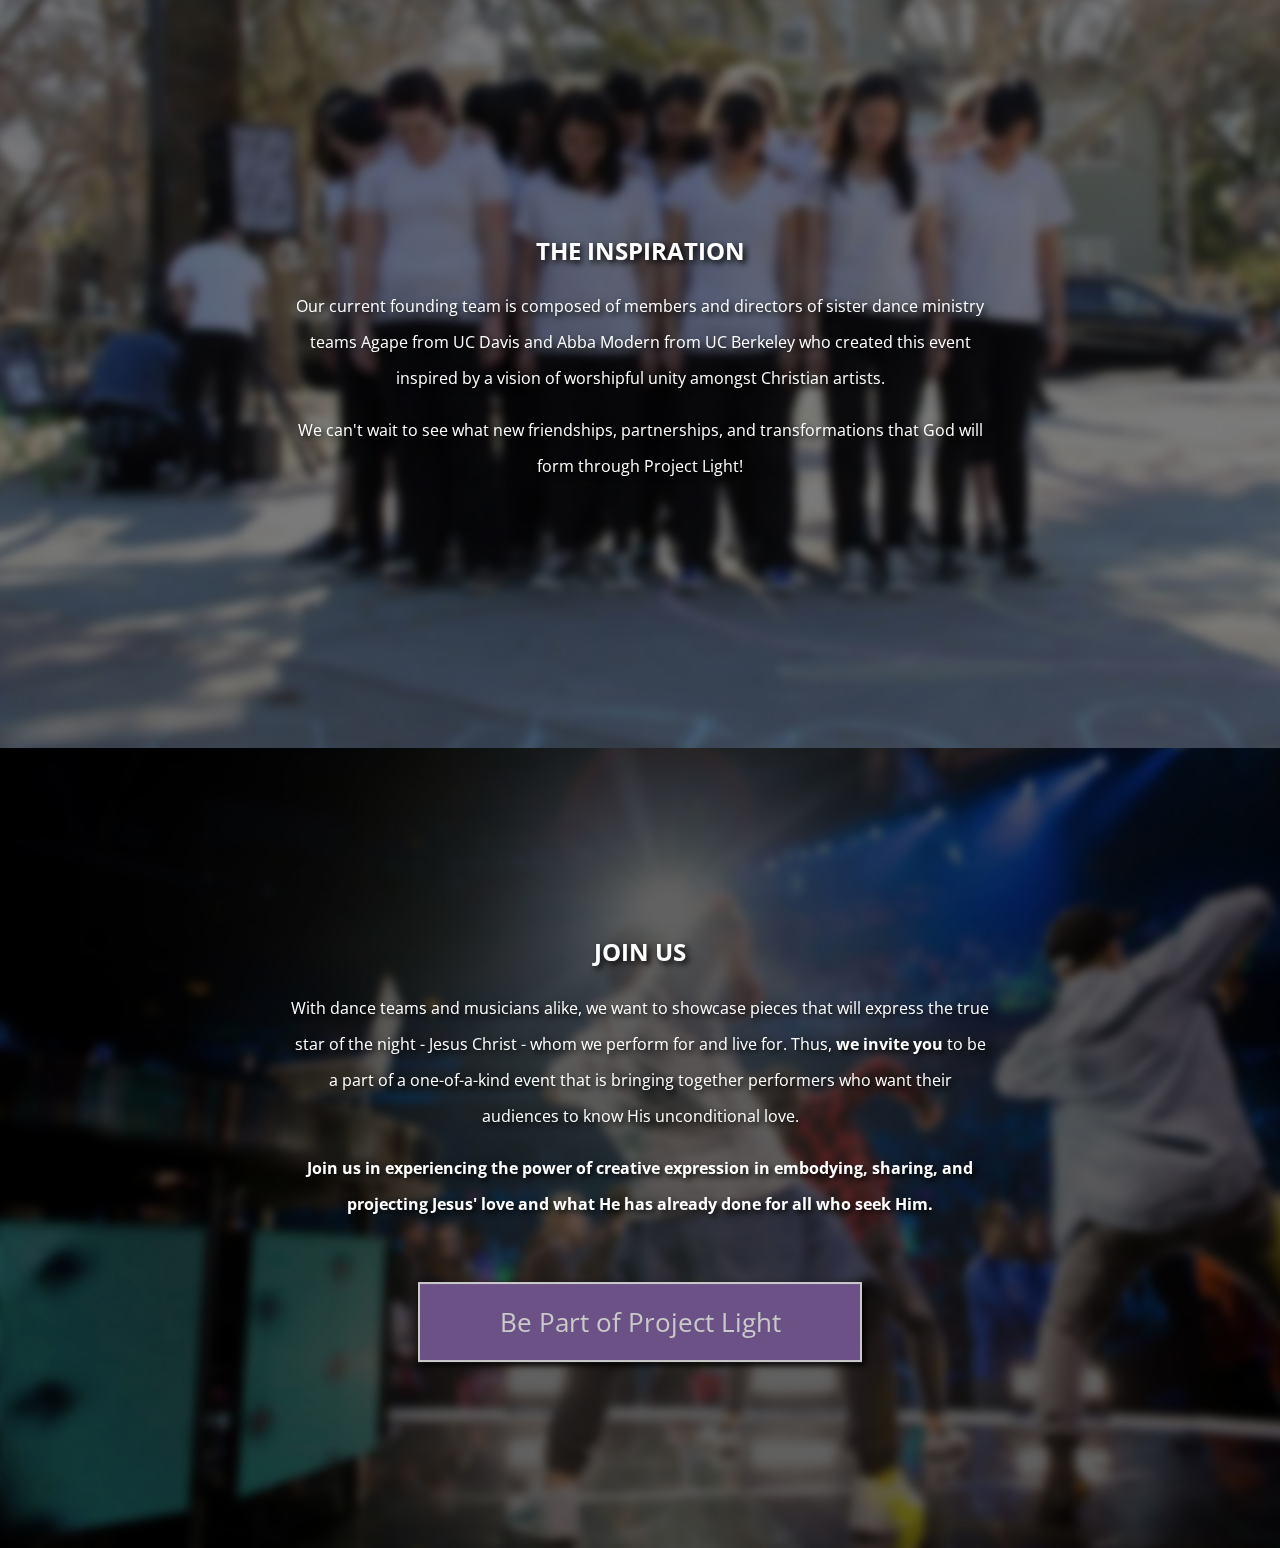
==== commit 8015f609: "partner" ====
--- a/about.html
+++ b/about.html
@@ -8,11 +8,16 @@
 <script src="assets/script.js"></script>
 </head>
 <body>
+P
+<div id="fb-root"></div>
 
 	<div id="nav-bar">
-		<a href="index.html" id="nav">Home</a> <small>&#9728;</small>
-		<a href="about.html" id="nav">About</a> <small>&#9728;</small> 
-		<a href="join.html" id="nav">Join</a>
+			<a href="index.html" id="nav">Home</a> <small>&#9728;</small>
+			<a href="about.html" id="nav">About</a> <small>&#9728;</small> 
+			<a href="join.html" id="nav">Partner</a>
+		<div id="top-links">
+			<div class="fb-follow" data-href="https://www.facebook.com/projectlight.dance" data-layout="button" data-show-faces="false"></div>
+		</div>
 	</div>
 
 
@@ -30,7 +35,6 @@
 		<section class="section" id="section2">
 			<div class="text-about quote">
 			<img src="assets/img/icon-quote.png" width="30"><i>Having gifts that differ according to <br>the grace given to us, let us use them." <br> - Romans 12:6</i>
-			</div>
 		</section>
 
 		<section class="section" id="section3">
@@ -86,6 +90,11 @@
 			</div>
 		</section>
 
+		<div id="scrollup" align="center">
+			<img src="assets/img/icon-up.png" width="30"><br>
+			<a href="#">back to top</a>
+		</div>
+
 	</div>
 
 </div>
--- a/assets/style.css
+++ b/assets/style.css
@@ -39,6 +39,14 @@
 	display: inline-block;
 	text-decoration: none;
 	font-size: 14px;
+}
+
+#top-links {
+	position: absolute;
+	/* top: 20px; */
+	right: 40px;
+	display: inline-block;
+	z-index: 300;
 }
 
 /*
@@ -371,6 +379,14 @@
 	position: relative;
 	margin: 0px auto;
 	padding-bottom: 100px;
+}
+
+#scrollup {
+	position: fixed;
+	bottom: 10px;
+	left: 10px;
+	color: gray;
+	display: none;
 }
 
 .join-options {
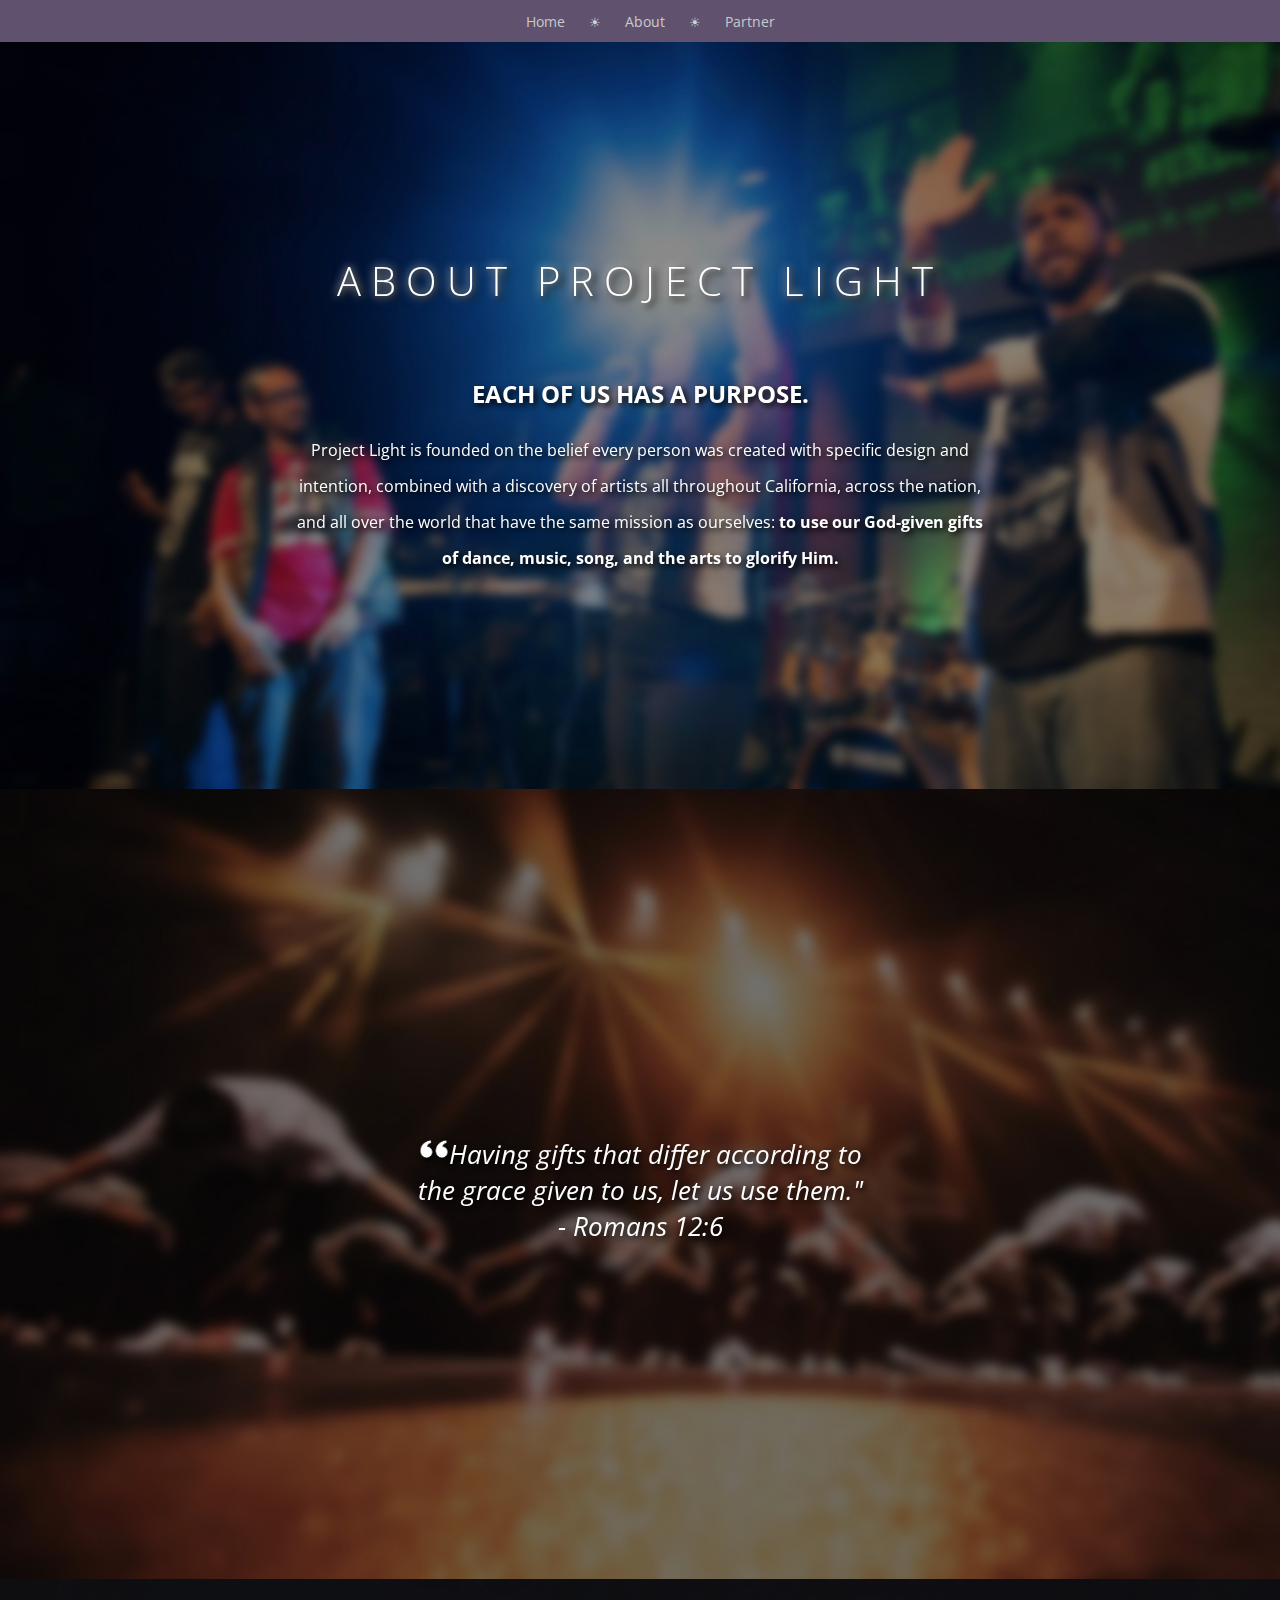
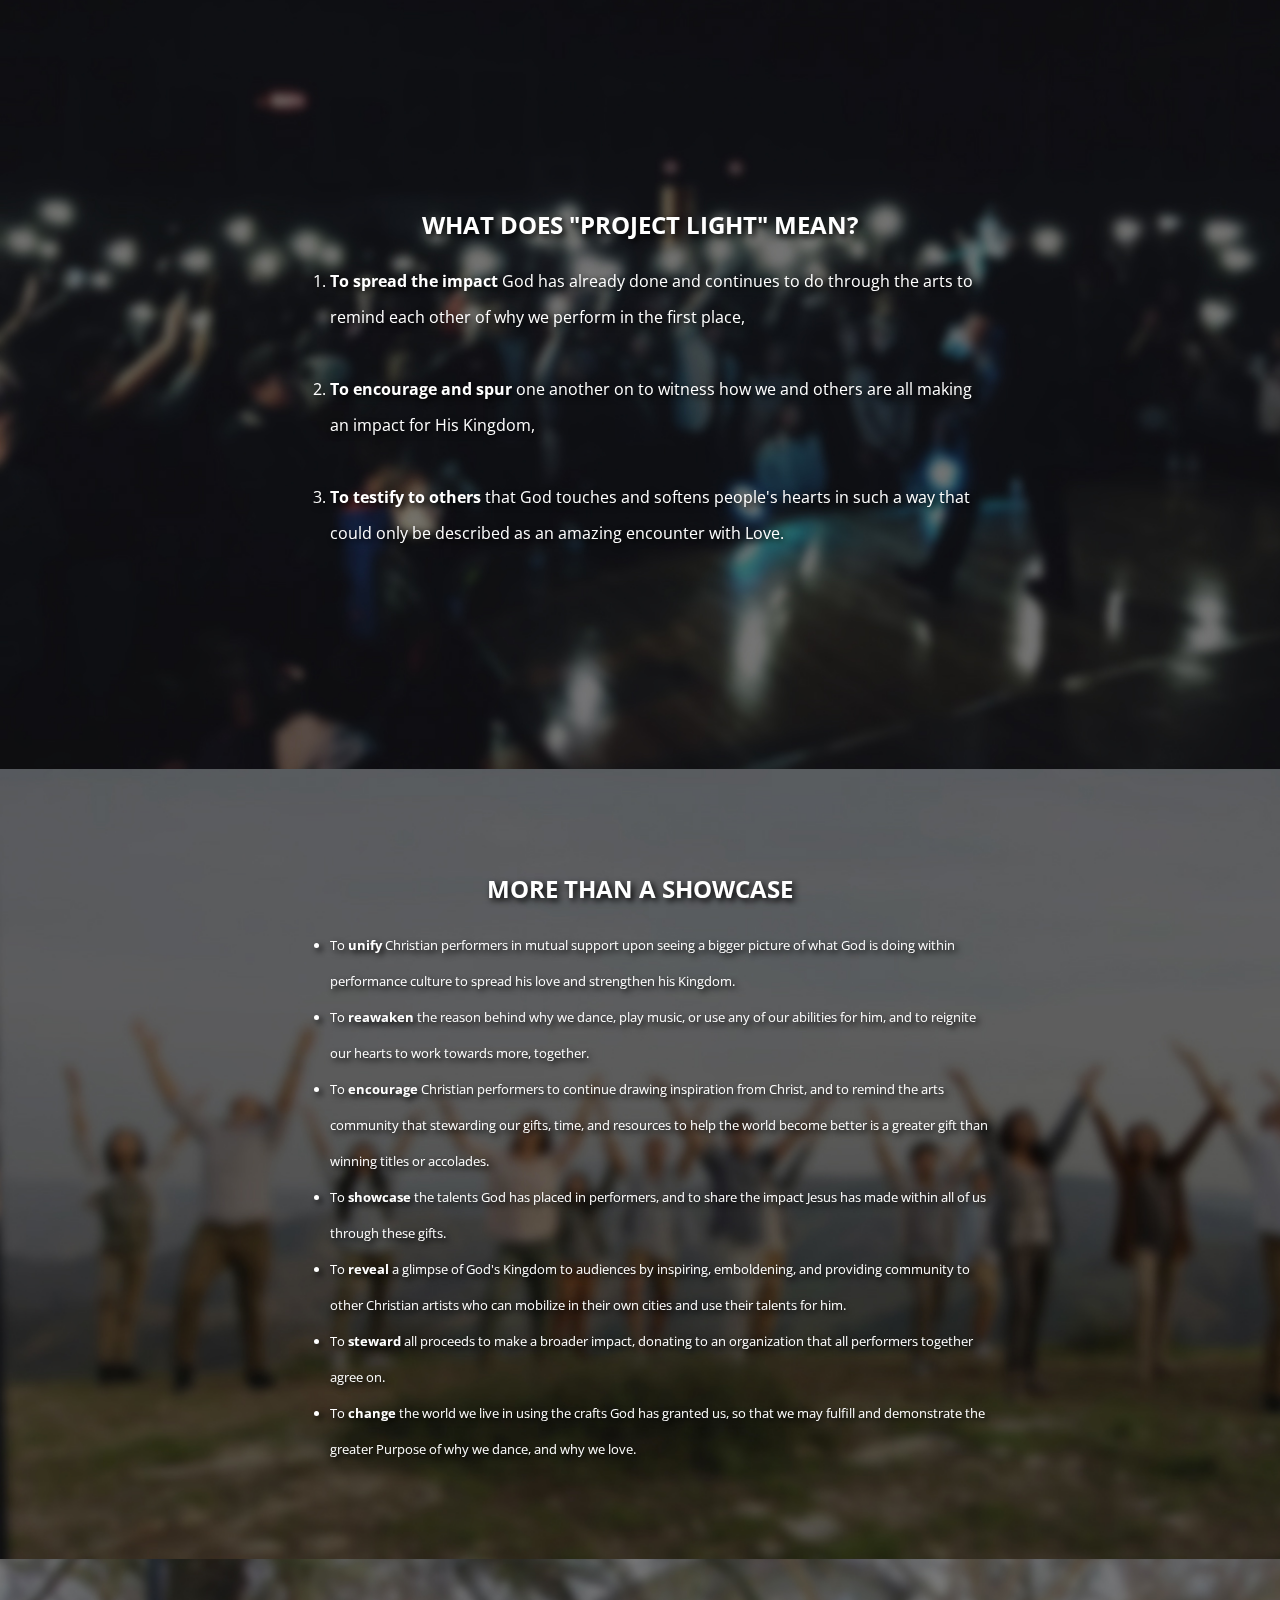
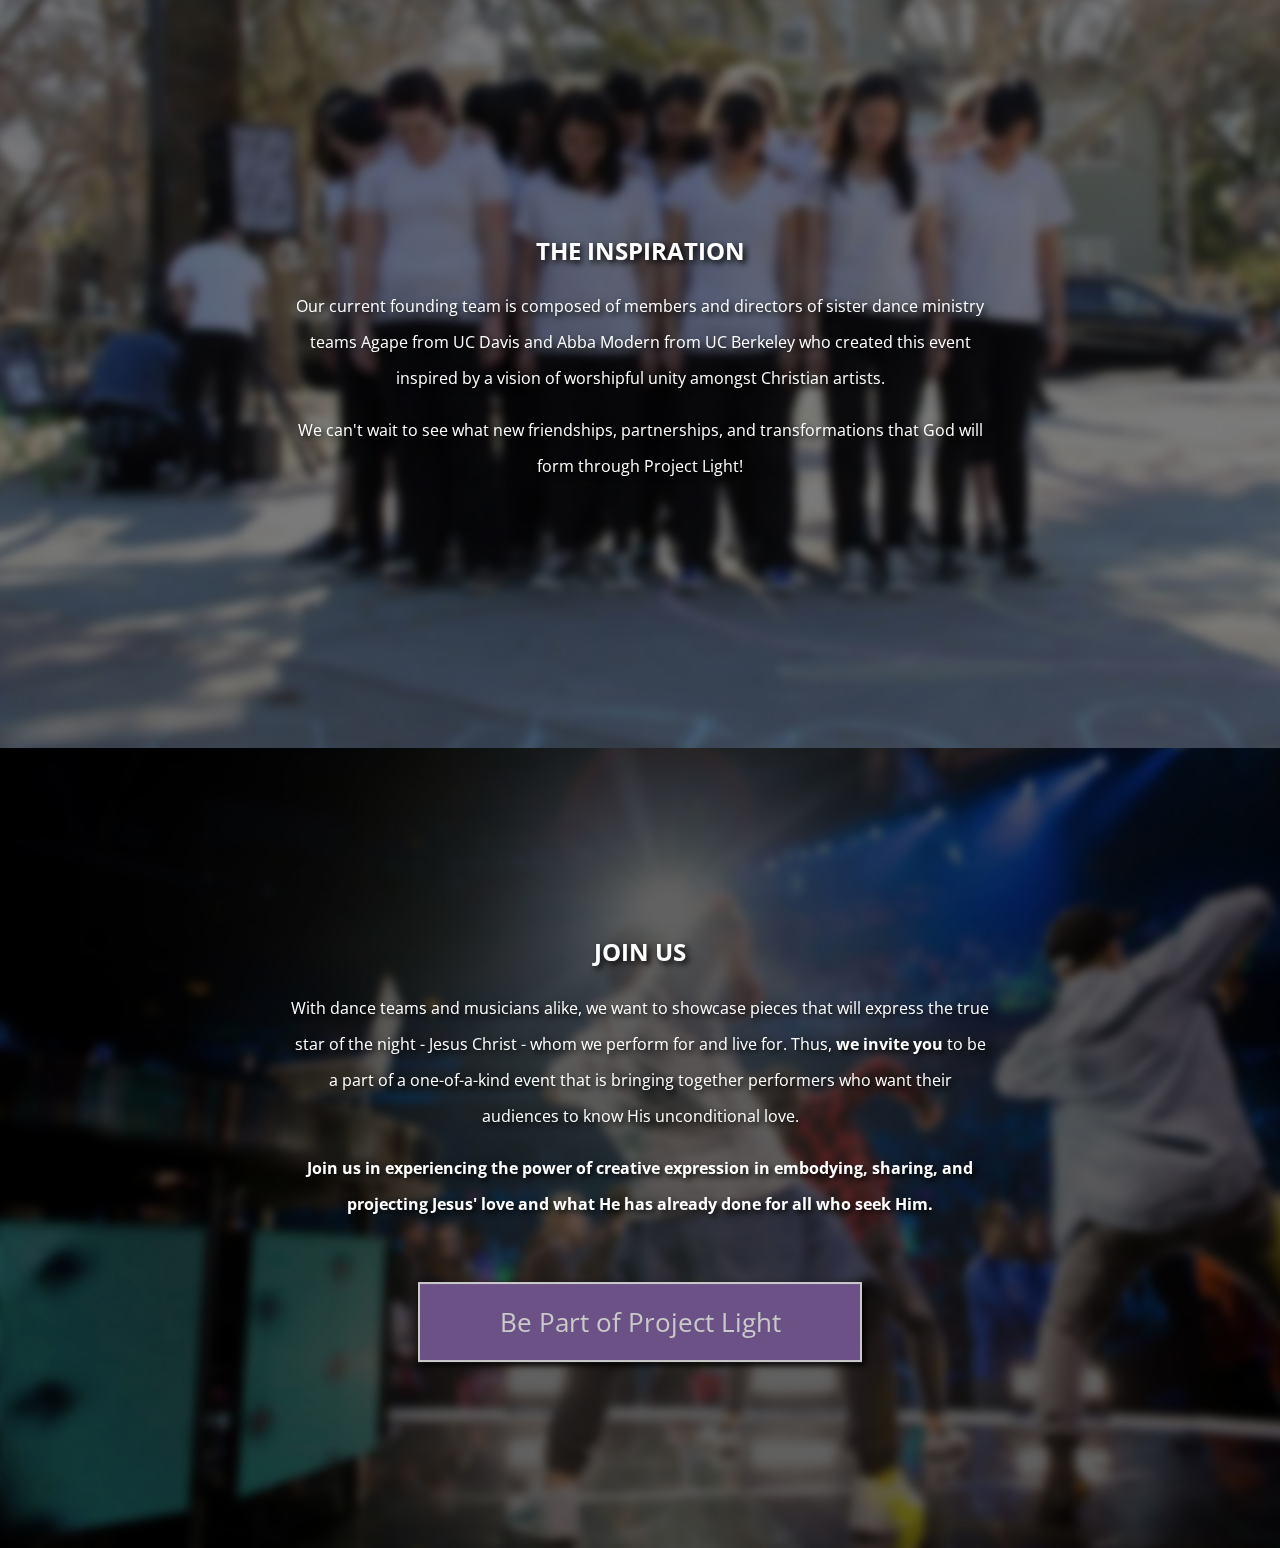
==== commit b0322bda: "finalll" ====
--- a/about.html
+++ b/about.html
@@ -27,8 +27,7 @@
 			<div class="text-about">
 				<h1>ABOUT PROJECT LIGHT</h1>
 				<h2>EACH OF US HAS A PURPOSE.</h2> 
-				<p>And we believe that each person on earth was created with specific design and intention by our perfect Maker.<br>
-				We've been amazed by and blessed to discover artists throughout California, across the nation, and all over the world that have the same mission as ourselves: <b>to use our God-given gifts of dance, music, song, and the arts to glorify our ultimate Creator.</b></p>
+				<p>Project Light is founded on the belief every person was created with specific design and intention, combined with a discovery of artists all throughout California, across the nation, and all over the world that have the same mission as ourselves: <b>to use our God-given gifts of dance, music, song, and the arts to glorify Him.</b></p>
 			</div>
 		</section>
 
--- a/assets/style.css
+++ b/assets/style.css
@@ -11,7 +11,7 @@
 
 a:hover {
 	color: white;
-	cursor: crosshair;
+	cursor: hand;
 }
 
 #page-wrapper {
@@ -398,13 +398,19 @@
 	height: 145px;
 	background-color: white;
 	display: inline-block;
-	margin-left: 30px;
-	margin-right: 30px;
+	margin-left: 20px;
+	margin-right: 20px;
 	color: black;
 	font-weight: 800;
 	font-size: 20px;
-	padding: 10px;
+	padding: 20px;
 	vertical-align: top;
+	border-radius: 50%;
+}
+
+.option:hover {
+	background-color: #fbf19f;
+	-webkit-filter: drop-shadow(0px 0px 9px white);
 }
 
 #go {
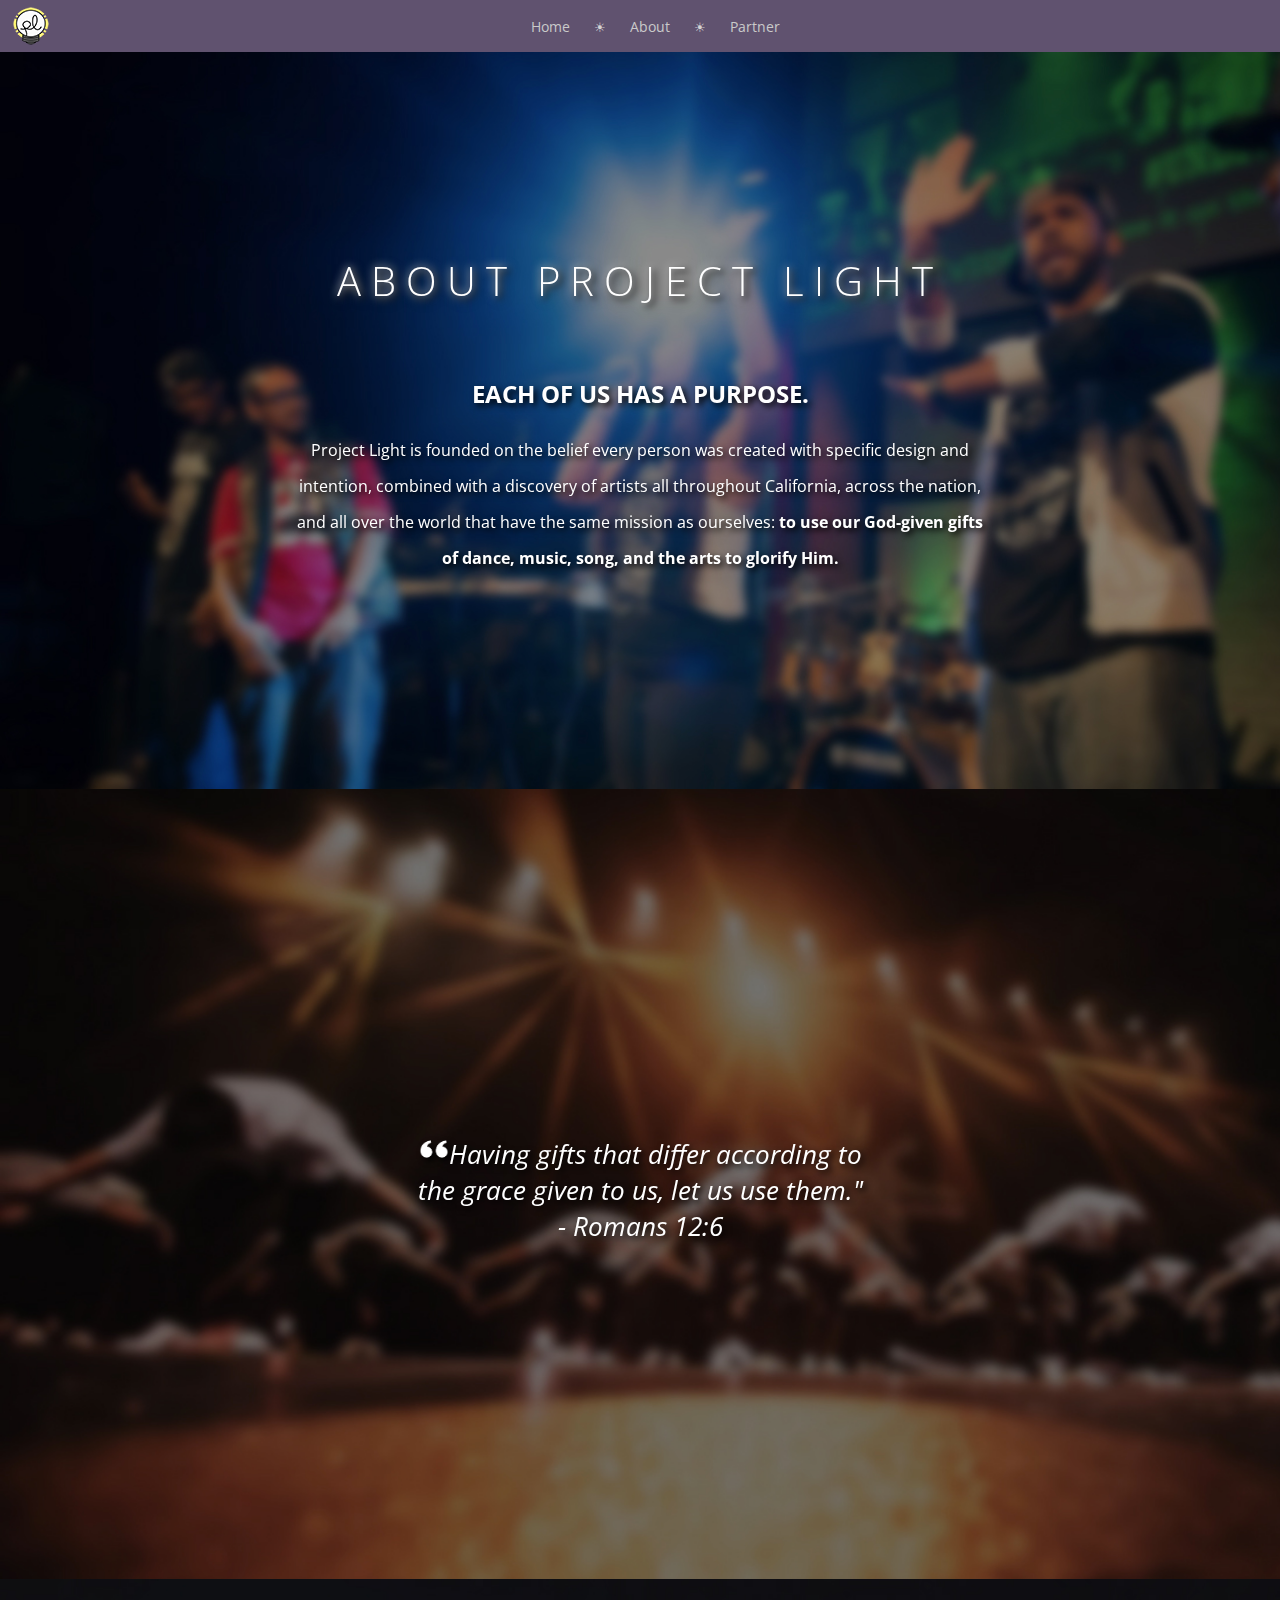
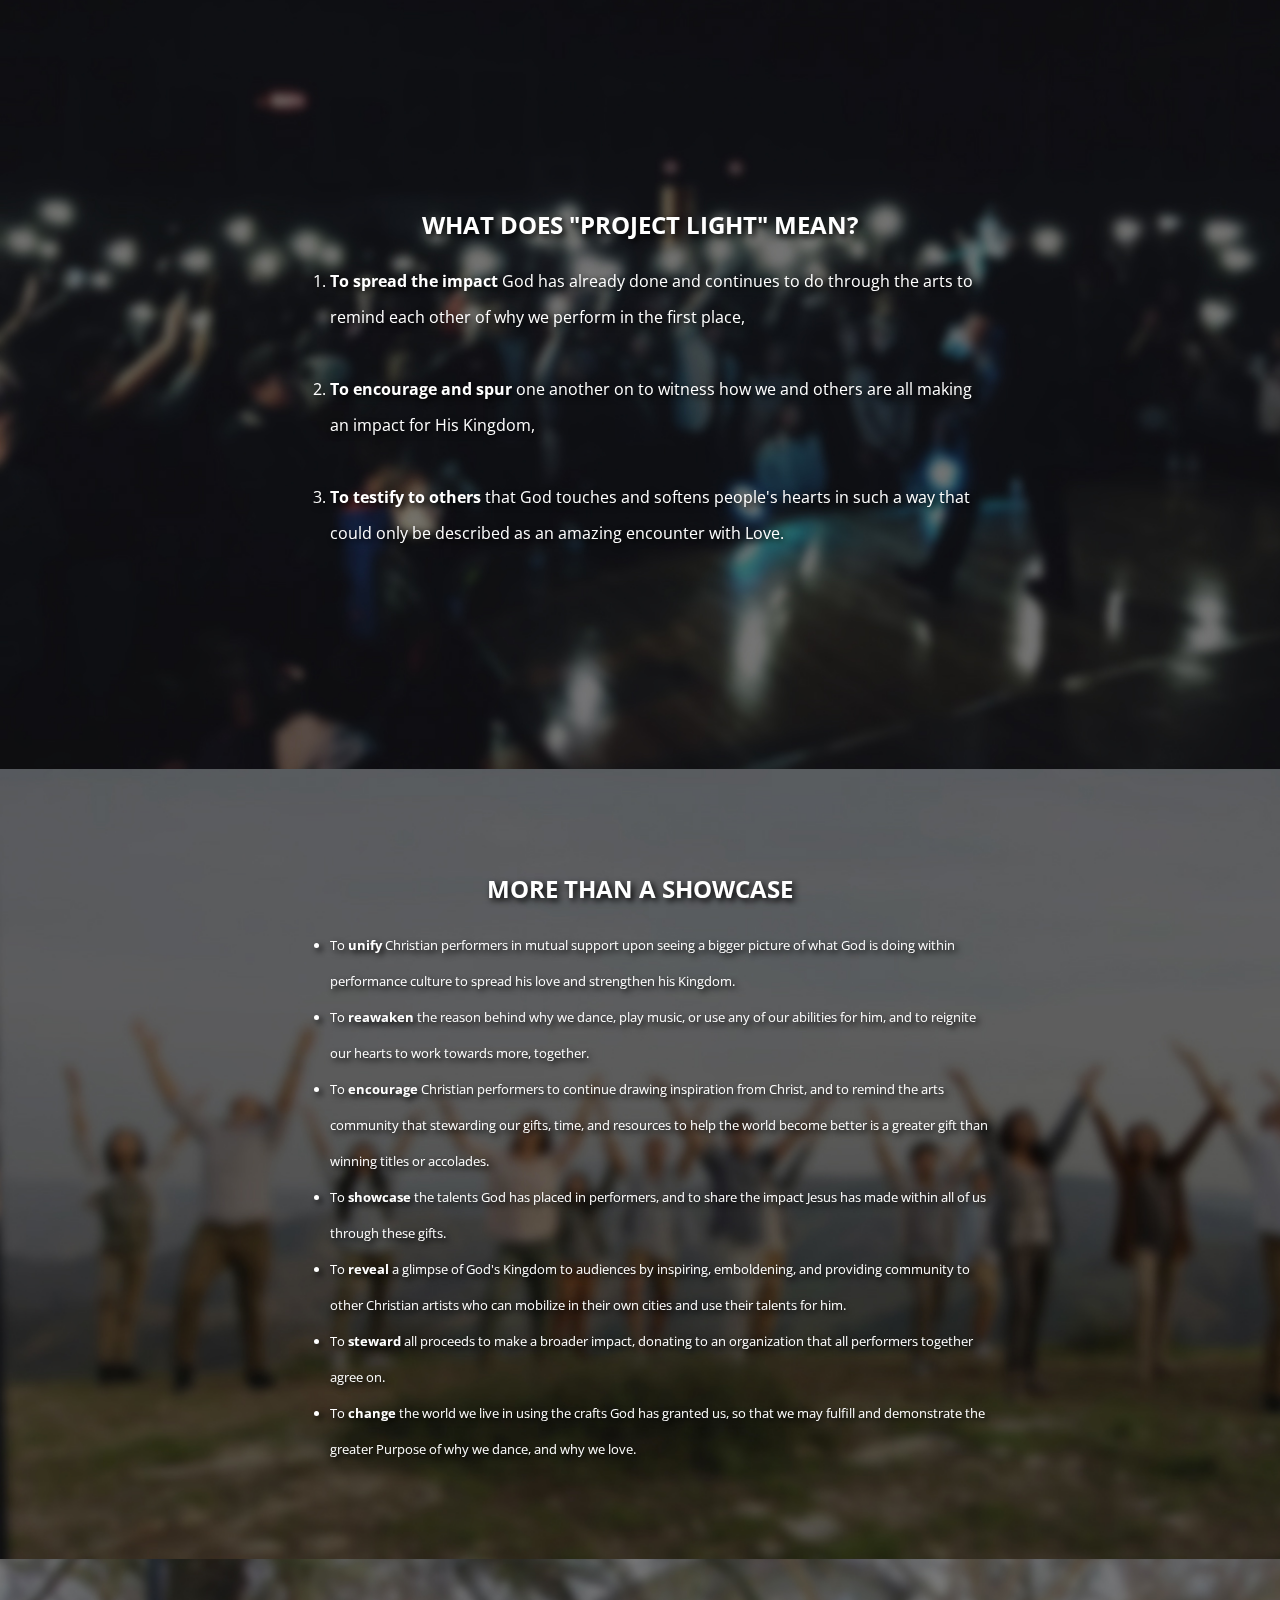
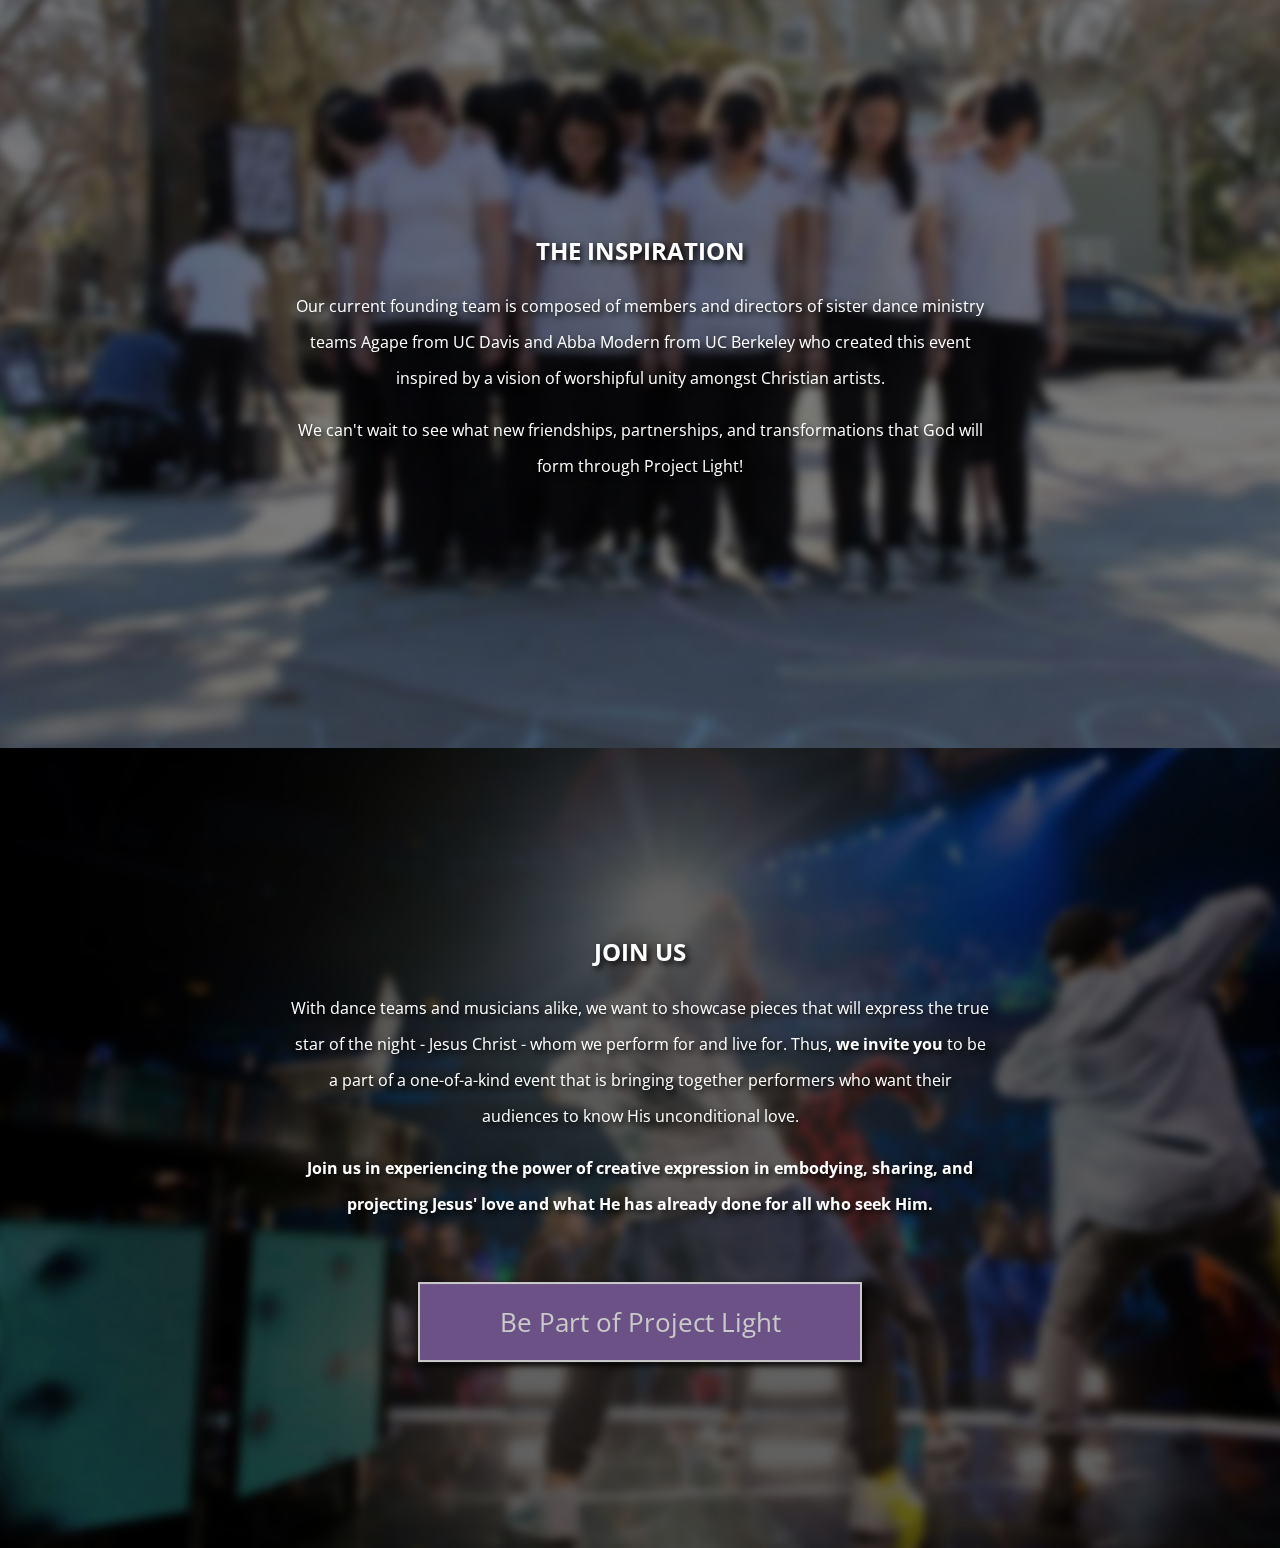
==== commit 679cd9ea: "2-10-16" ====
--- a/about.html
+++ b/about.html
@@ -3,6 +3,7 @@
 <title>About Project Light</title>
 <link href="http://fonts.googleapis.com/css?family=Open+Sans:400,300,700,600" rel="stylesheet" type="text/css">
 <link rel="stylesheet" type="text/css" href="assets/style.css" />
+<link rel="icon" type="image/png" href="assets/img/favicon.ico" />
 <script src="assets/jquery-1.9.1.js"></script>
 <script src="assets/jquery.countdown.min.js"></script>
 <script src="assets/script.js"></script>
@@ -12,6 +13,7 @@
 <div id="fb-root"></div>
 
 	<div id="nav-bar">
+			<a href="index.html" id="left"><img src="assets/img/logo-small.png"></a>
 			<a href="index.html" id="nav">Home</a> <small>&#9728;</small>
 			<a href="about.html" id="nav">About</a> <small>&#9728;</small> 
 			<a href="join.html" id="nav">Partner</a>
--- a/assets/style.css
+++ b/assets/style.css
@@ -24,7 +24,7 @@
 	/* top: calc(100% - 42px); */
 	top: 0px;
 	background-color: #60526f;
-	padding: 10px;
+	padding: 15px;
 	text-align: center;
 	color: lightgrey;
 	/* position: relative; */
@@ -49,6 +49,11 @@
 	z-index: 300;
 }
 
+#left {
+	left: 12px;
+	position: absolute;
+	bottom: 7px;
+}
 /*
 .sticky {
 	position: fixed;
@@ -190,13 +195,14 @@
 	vertical-align: center;
 	position: relative;
 	text-align: center;
-	margin:  0px auto;
+	margin: 0px auto;
 	overflow: hidden;
 }
 
 #map {
 	position: relative;
-	margin-top: 4%;
+	margin-top: 0px;
+	/* top: -10%; */
 }
 
 #clock-a {
@@ -214,7 +220,7 @@
 .text-center {
 	font-size: 40px;
 	text-align: center;
-	top: 35px;
+	top: 0px;
 	position: relative;
 	padding: 10px;
 }
@@ -351,6 +357,23 @@
     position: relative;
     margin-top: 60px;
     transition: 0.3s;
+}
+
+.button-small {
+	border-style: solid;
+	border-width: 2px;
+	background-color: #6b5186;
+	padding: 10px;
+	font-size: 22px;
+	color: white;
+	font-weight: bold;
+}
+
+#main {
+	position: absolute;
+	width: 200px;
+	right: 0px;
+	text-align: center;
 }
 
 .page-preview {
@@ -416,15 +439,13 @@
 #go {
 	bottom: 0px;
 	text-align: center;
-	position: absolute;
+	position: relative;
 	background-color: #6b5186;
-	width: 100%;
-	height: 40px;
-	left: 0px;
-	padding-top: 5px;
-	font-size: 22px;
-	font-weight: 700;
-	transition: 0.3s;
+	width: 50%;
+	padding: 12px;
+	font-size: 16px;
+	font-weight: bold;
+	margin: 0px auto;
 }
 
 #go:hover #button:hover {
